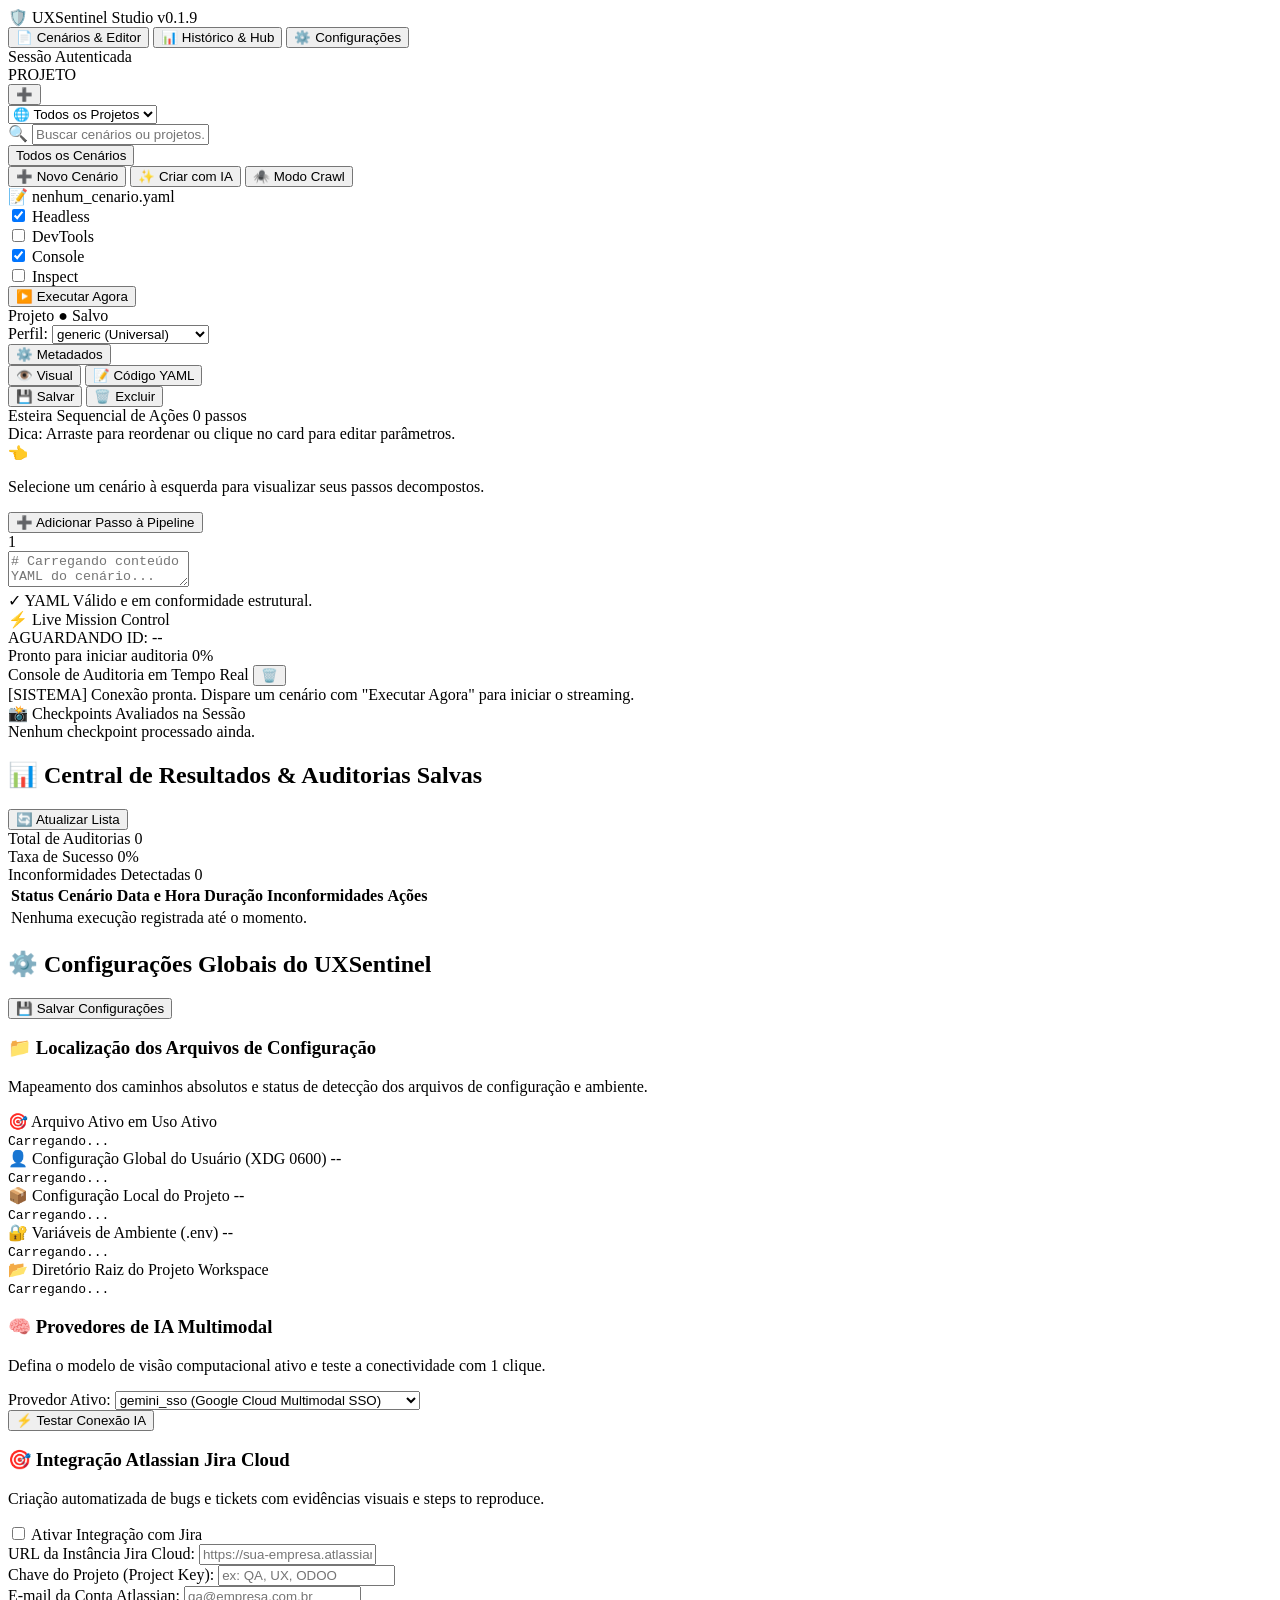
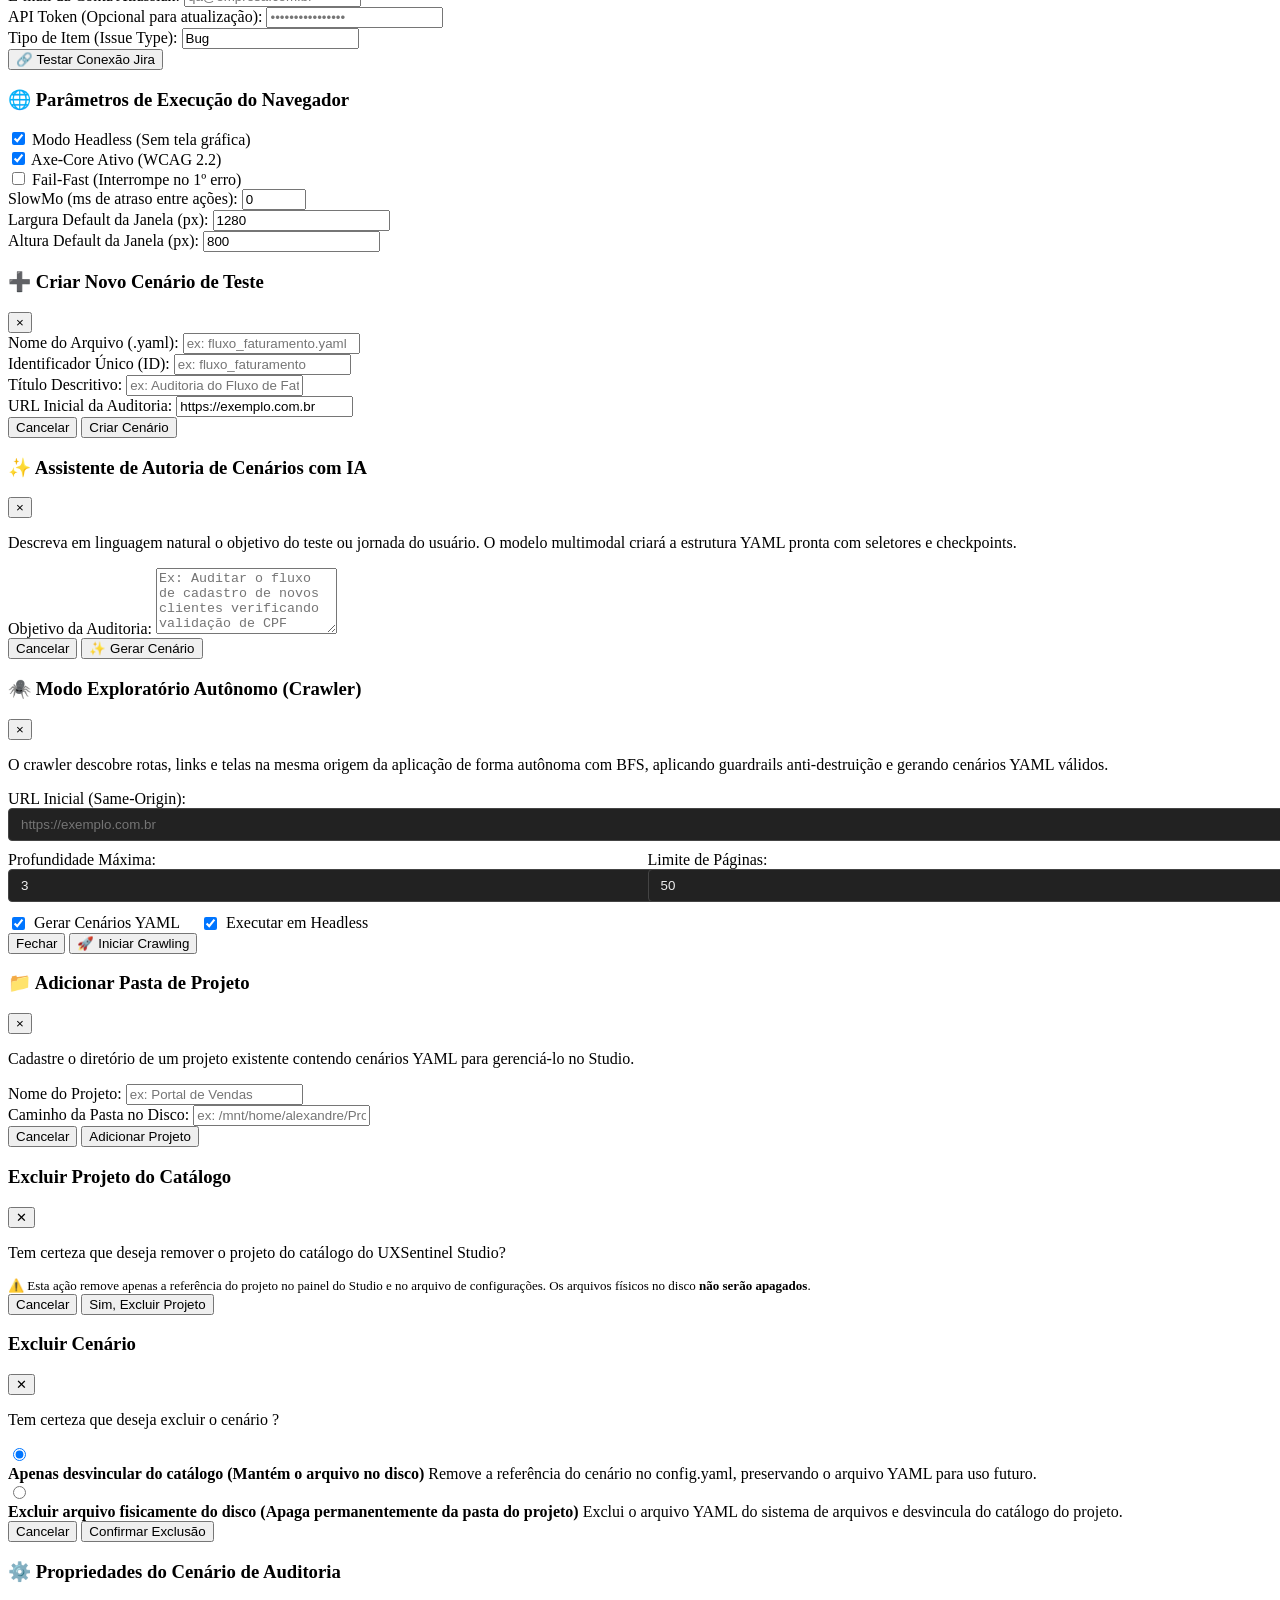
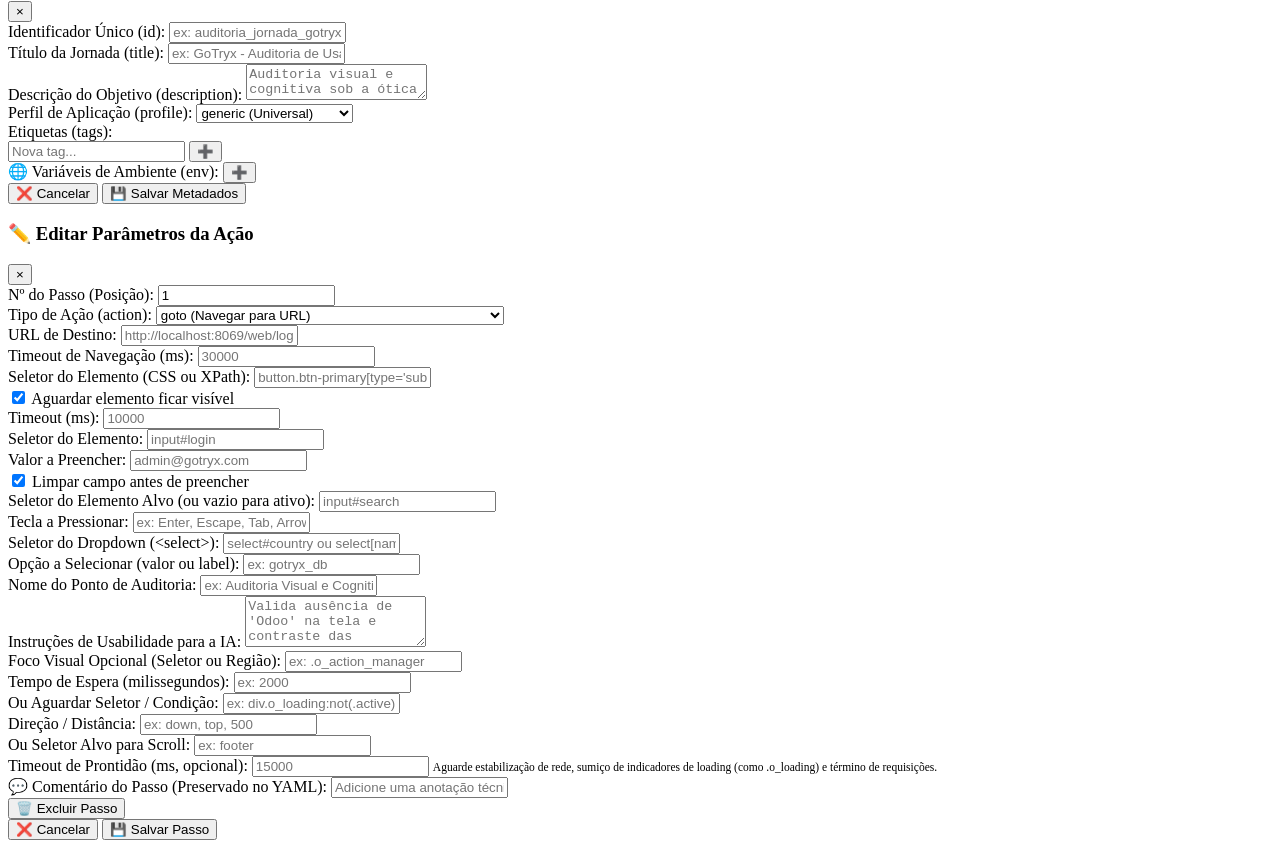
==== studio/uxsentinel_studio/static/index.html @ 03f3bd2a "feat(studio): editor visual interativo de pipeline, paridade wait_until_ready e release v0.1.9 (UXS-" ====
<!DOCTYPE html>
<html lang="pt-BR">
<head>
    <meta charset="UTF-8">
    <meta name="viewport" content="width=device-width, initial-scale=1.0">
    <title>UXSentinel Studio | Mission Control & Live QA</title>
    <link rel="stylesheet" href="/static/style.css">
    <link rel="icon" href="data:image/svg+xml,<svg xmlns=%22http://www.w3.org/2000/svg%22 viewBox=%220 0 100 100%22><text y=%22.9em%22 font-size=%2290%22>🛡️</text></svg>">
</head>
<body>
    <div id="app" class="app-layout">
        <!-- Topbar Global -->
        <header class="topbar">
            <div class="topbar-brand">
                <span class="brand-icon">🛡️</span>
                <span class="brand-name">UXSentinel <span class="brand-badge">Studio</span></span>
                <span class="version-badge" id="version-display">v0.1.9</span>
            </div>

            <!-- Navegação Superior / Abas Globais -->
            <nav class="topbar-nav">
                <button class="nav-tab active" data-tab="scenarios">
                    <span class="tab-icon">📄</span> Cenários & Editor
                </button>
                <button class="nav-tab" data-tab="history">
                    <span class="tab-icon">📊</span> Histórico & Hub
                </button>
                <button class="nav-tab" data-tab="settings">
                    <span class="tab-icon">⚙️</span> Configurações
                </button>
            </nav>

            <div class="topbar-status">
                <div class="status-indicator connected" id="connection-status">
                    <span class="status-dot"></span>
                    <span class="status-text" id="status-text">Sessão Autenticada</span>
                </div>
            </div>
        </header>

        <!-- Banner Horizontal de Aviso de IA (UXS-74) -->
        <div class="ai-status-banner" id="ai-status-banner" style="display: none;">
            <div class="ai-banner-content">
                <span class="ai-banner-icon">⚠️</span>
                <span class="ai-banner-text" id="ai-banner-text">Nenhum provedor de IA conectado. A análise visual de QA requer uma IA ativa.</span>
            </div>
            <button class="btn btn-sm btn-primary" id="btn-banner-configure-ai">⚙️ Configurar IA</button>
        </div>

        <!-- Main Workspace Grid -->
        <main class="workspace">
            <!-- COLUNA 1: Sidebar de Cenários e Navegação -->
            <aside class="sidebar" id="sidebar-col">
                <div class="sidebar-header">
                    <!-- Seletor de Projetos -->
                    <div class="project-selector-container">
                        <div class="project-selector-header">
                            <span class="project-label">PROJETO</span>
                            <div class="project-actions">
                                <button class="btn-icon-add" id="btn-open-add-project-modal" title="Adicionar Pasta de Projeto">➕</button>
                                <button class="btn-icon-delete" id="btn-open-delete-project-modal" title="Excluir Projeto Selecionado" style="display: none;">🗑️</button>
                            </div>
                        </div>
                        <div class="project-select-wrapper">
                            <select id="select-active-project" class="select-project-dropdown">
                                <option value="">🌐 Todos os Projetos</option>
                            </select>
                        </div>
                    </div>

                    <div class="search-box">
                        <span class="search-icon">🔍</span>
                        <input type="text" id="scenario-search" placeholder="Buscar cenários ou projetos...">
                    </div>
                    <div class="filter-tags" id="tag-filters">
                        <button class="tag-pill active" data-filter="all">Todos os Cenários</button>
                    </div>
                </div>

                <div class="sidebar-content" id="sidebar-scenarios-container">
                    <!-- Árvore hierárquica por projetos inserida dinamicamente -->
                    <div id="project-scenarios-tree"></div>
                </div>

                <div class="sidebar-actions">
                    <button class="btn btn-secondary btn-block" id="btn-open-create-modal">
                        <span>➕</span> Novo Cenário
                    </button>
                    <button class="btn btn-ai btn-block" id="btn-open-ai-modal">
                        <span>✨</span> Criar com IA
                    </button>
                    <button class="btn btn-secondary btn-block" id="btn-open-crawl-modal" title="Modo Exploratório Autônomo">
                        <span>🕷️</span> Modo Crawl
                    </button>
                </div>
            </aside>

            <!-- COLUNA 2: Editor Central (YAML Studio) ou Visualizador de Hub / Config -->
            <section class="main-column" id="main-content-col">
                <!-- Visão 1: Editor de Cenários (Padrão) -->
                <div class="view-panel active" id="view-editor">
                    <!-- Toolbar de Análise e Execução (ocupa toda a largura: editor-pane + inspector) -->
                    <div class="analyze-toolbar">
                        <div class="editor-file-info">
                            <span class="file-icon">📝</span>
                            <span class="file-name" id="current-filename">nenhum_cenario.yaml</span>
                        </div>

                        <div class="toolbar-divider"></div>

                        <div class="toolbar-toggle-item toolbar-headless-toggle" id="toggle-container-headless" title="Alternar entre modo invisível (background) e janela do navegador visível na tela">
                            <label class="toggle-switch toggle-sm">
                                <input type="checkbox" id="editor-execution-headless" checked>
                                <span class="toggle-slider"></span>
                            </label>
                            <span class="toggle-label" id="editor-execution-headless-label">Headless</span>
                        </div>
                        <div class="toolbar-toggle-item" id="toggle-container-devtools" title="DevTools: Abre o painel DevTools do Chromium">
                            <label class="toggle-switch toggle-sm">
                                <input type="checkbox" id="editor-execution-devtools">
                                <span class="toggle-slider"></span>
                            </label>
                            <span class="toggle-label" id="editor-execution-devtools-label">DevTools</span>
                        </div>
                        <div class="toolbar-toggle-item" id="toggle-container-console" title="Console: Captura logs e erros de console JS">
                            <label class="toggle-switch toggle-sm">
                                <input type="checkbox" id="editor-execution-console" checked>
                                <span class="toggle-slider"></span>
                            </label>
                            <span class="toggle-label" id="editor-execution-console-label">Console</span>
                        </div>
                        <div class="toolbar-toggle-item" id="toggle-container-inspect" title="Inspect: Modo de inspeção visual de seletores">
                            <label class="toggle-switch toggle-sm">
                                <input type="checkbox" id="editor-execution-inspect">
                                <span class="toggle-slider"></span>
                            </label>
                            <span class="toggle-label" id="editor-execution-inspect-label">Inspect</span>
                        </div>

                        <div class="toolbar-divider"></div>

                        <button class="btn btn-primary" id="btn-run-scenario" title="Dispara a execução do cenário no background">
                            <span>▶️</span> Executar Agora
                        </button>
                    </div>

                    <!-- Corpo: editor YAML e inspector lado a lado -->
                    <div class="editor-body">
                        <!-- Painel do editor YAML e visualizador -->
                        <div class="editor-pane">
                            <!-- Nova Toolbar do Editor no topo do painel -->
                            <div class="editor-toolbar">
                                <span class="file-source-badge" id="current-source-badge">Projeto</span>
                                <span class="save-status" id="save-status-indicator">● Salvo</span>

                                <div class="toolbar-divider"></div>

                                <div class="profile-selector">
                                    <label for="editor-profile-select">Perfil:</label>
                                    <select id="editor-profile-select">
                                        <option value="generic">generic (Universal)</option>
                                        <option value="odoo">odoo (Enterprise ERP)</option>
                                    </select>
                                </div>

                                <div class="toolbar-divider"></div>

                                <button class="btn btn-secondary btn-sm" id="btn-edit-scenario-metadata" type="button" title="Editar propriedades e metadados do cenário (ID, Título, Tags, Env)">
                                    <span>⚙️</span> Metadados
                                </button>

                                <div class="toolbar-divider"></div>

                                <div class="view-mode-selector" id="view-mode-selector">
                                    <button class="view-mode-btn active" id="btn-view-mode-visual" type="button" title="Visão Visual de Cards">👁️ Visual</button>
                                    <button class="view-mode-btn" id="btn-view-mode-code" type="button" title="Editor de Código YAML">📝 Código YAML</button>
                                </div>

                                <div class="toolbar-divider"></div>

                                <button class="btn btn-secondary btn-sm" id="btn-save-scenario" title="Salva as alterações (Ctrl+S)">
                                    <span>💾</span> Salvar
                                </button>
                                <button class="btn btn-danger btn-sm" id="btn-delete-scenario" title="Excluir este cenário do projeto">
                                    <span>🗑️</span> Excluir
                                </button>
                            </div>

                            <!-- Visual Container (Visível por padrão) -->
                            <div class="visual-container" id="visual-container">
                                <div class="inspector-header">
                                    <div class="pipeline-header-title">
                                        <span class="insp-title">Esteira Sequencial de Ações</span>
                                        <span class="step-count-badge" id="preview-step-count">0 passos</span>
                                    </div>
                                    <span class="pipeline-header-tip">Dica: Arraste para reordenar ou clique no card para editar parâmetros.</span>
                                </div>
                                <div class="step-card-stream" id="preview-steps-list">
                                    <div class="empty-state">
                                        <span class="empty-icon">👈</span>
                                        <p>Selecione um cenário à esquerda para visualizar seus passos decompostos.</p>
                                    </div>
                                </div>
                                <div class="pipeline-footer-action">
                                    <button type="button" class="btn-add-step-dashed" id="btn-add-step-footer" title="Adicionar um novo passo ao final do pipeline">
                                        <span>➕</span> Adicionar Passo à Pipeline
                                    </button>
                                </div>
                            </div>

                            <!-- Editor Container (Código YAML - Oculto por padrão) -->
                            <div class="editor-container hidden" id="editor-container">
                                <div class="line-numbers" id="editor-line-numbers">1</div>
                                <textarea id="yaml-code-editor" spellcheck="false" placeholder="# Carregando conteúdo YAML do cenário..."></textarea>
                            </div>

                            <!-- Barra de Diagnóstico e Validação em Linha -->
                            <div class="validation-bar valid" id="validation-feedback-bar">
                                <span class="val-icon" id="val-icon">✓</span>
                                <span class="val-message" id="val-message">YAML Válido e em conformidade estrutural.</span>
                            </div>
                        </div>

                        <!-- SPLITTER REDIMENSIONÁVEL -->
                        <div class="col-splitter" id="splitter-col2-col3" title="Arraste para redimensionar o painel lateral">
                            <div class="splitter-handle"></div>
                        </div>

                        <!-- COLUNA 3: Inspector & Live Mission Control -->
                        <aside class="inspector-col" id="inspector-col">
                            <div class="inspector-tabs">
                                <div class="insp-mission-tab">
                                    <span>⚡</span> Live Mission Control
                                </div>
                            </div>

                            <!-- Visão Live Mission Control (Streaming SSE) -->
                            <div class="inspector-content active" id="insp-panel-live">
                                <div class="live-header">
                                    <div class="live-title-row">
                                        <span class="live-badge" id="live-badge">AGUARDANDO</span>
                                        <span class="live-run-id" id="live-run-id">ID: --</span>
                                    </div>
                                    <div class="progress-bar-container">
                                        <div class="progress-bar-fill" id="live-progress-fill" style="width: 0%;"></div>
                                    </div>
                                    <div class="progress-info-row">
                                        <span id="live-step-status">Pronto para iniciar auditoria</span>
                                        <span id="live-percentage">0%</span>
                                    </div>
                                </div>

                                <!-- Terminal Hacker / Console de Logs -->
                                <div class="terminal-container">
                                    <div class="terminal-bar">
                                        <span class="term-dots"><i></i><i></i><i></i></span>
                                        <span class="term-title">Console de Auditoria em Tempo Real</span>
                                        <button class="term-btn" id="btn-clear-logs" title="Limpar logs">🗑️</button>
                                    </div>
                                    <div class="terminal-logs" id="terminal-logs-window">
                                        <div class="log-line system">[SISTEMA] Conexão pronta. Dispare um cenário com "Executar Agora" para iniciar o streaming.</div>
                                    </div>
                                </div>

                                <!-- Checkpoints Inspecionados ao Vivo -->
                                <div class="live-checkpoints-section">
                                    <div class="section-title-sm">📸 Checkpoints Avaliados na Sessão</div>
                                    <div class="live-checkpoints-list" id="live-checkpoints-list">
                                        <div class="empty-checkpoints">Nenhum checkpoint processado ainda.</div>
                                    </div>
                                </div>

                                <div class="live-footer" id="live-footer" style="display: none;">
                                    <a href="#" target="_blank" class="btn btn-primary btn-block" id="btn-view-report-link">
                                        <span>📄</span> Abrir Relatório Completo de Auditoria
                                    </a>
                                </div>
                            </div>
                        </aside>
                    </div>
                </div>

                <!-- Visão 2: Hub de Resultados e Histórico (STU-08) -->
                <div class="view-panel" id="view-history">
                    <div class="panel-header">
                        <h2>📊 Central de Resultados & Auditorias Salvas</h2>
                        <button class="btn btn-secondary" id="btn-refresh-history">🔄 Atualizar Lista</button>
                    </div>

                    <div class="metrics-grid">
                        <div class="metric-card">
                            <span class="metric-label">Total de Auditorias</span>
                            <span class="metric-value" id="metric-total-runs">0</span>
                        </div>
                        <div class="metric-card">
                            <span class="metric-label">Taxa de Sucesso</span>
                            <span class="metric-value text-success" id="metric-success-rate">0%</span>
                        </div>
                        <div class="metric-card">
                            <span class="metric-label">Inconformidades Detectadas</span>
                            <span class="metric-value text-warning" id="metric-total-issues">0</span>
                        </div>
                    </div>

                    <div class="results-table-container">
                        <table class="data-table" id="results-table">
                            <thead>
                                <tr>
                                    <th>Status</th>
                                    <th>Cenário</th>
                                    <th>Data e Hora</th>
                                    <th>Duração</th>
                                    <th>Inconformidades</th>
                                    <th>Ações</th>
                                </tr>
                            </thead>
                            <tbody id="results-table-body">
                                <tr>
                                    <td colspan="6" class="text-center text-muted">Nenhuma execução registrada até o momento.</td>
                                </tr>
                            </tbody>
                        </table>
                    </div>
                </div>

                <!-- Visão 3: Painel de Configurações Globais (STU-09) -->
                <div class="view-panel" id="view-settings">
                    <div class="panel-header">
                        <h2>⚙️ Configurações Globais do UXSentinel</h2>
                        <button class="btn btn-primary" id="btn-save-config">💾 Salvar Configurações</button>
                    </div>

                    <div class="settings-form">
                        <!-- Seção Localização dos Arquivos de Configuração -->
                        <div class="form-section config-files-section">
                            <h3>📁 Localização dos Arquivos de Configuração</h3>
                            <p class="section-desc">Mapeamento dos caminhos absolutos e status de detecção dos arquivos de configuração e ambiente.</p>

                            <div class="config-files-grid">
                                <div class="config-file-card active-card">
                                    <div class="file-card-header">
                                        <span class="file-card-title">🎯 Arquivo Ativo em Uso</span>
                                        <span class="badge badge-success" id="cfg-badge-active">Ativo</span>
                                    </div>
                                    <code class="file-path" id="cfg-file-active">Carregando...</code>
                                </div>

                                <div class="config-file-card">
                                    <div class="file-card-header">
                                        <span class="file-card-title">👤 Configuração Global do Usuário (XDG 0600)</span>
                                        <span class="badge" id="cfg-badge-user">--</span>
                                    </div>
                                    <code class="file-path" id="cfg-file-user">Carregando...</code>
                                </div>

                                <div class="config-file-card">
                                    <div class="file-card-header">
                                        <span class="file-card-title">📦 Configuração Local do Projeto</span>
                                        <span class="badge" id="cfg-badge-project">--</span>
                                    </div>
                                    <code class="file-path" id="cfg-file-project">Carregando...</code>
                                </div>

                                <div class="config-file-card">
                                    <div class="file-card-header">
                                        <span class="file-card-title">🔐 Variáveis de Ambiente (.env)</span>
                                        <span class="badge" id="cfg-badge-env">--</span>
                                    </div>
                                    <code class="file-path" id="cfg-file-env">Carregando...</code>
                                </div>

                                <div class="config-file-card full-width">
                                    <div class="file-card-header">
                                        <span class="file-card-title">📂 Diretório Raiz do Projeto</span>
                                        <span class="badge badge-cyan" id="cfg-badge-project-dir">Workspace</span>
                                    </div>
                                    <code class="file-path" id="cfg-file-project-dir">Carregando...</code>
                                </div>
                            </div>
                        </div>

                        <!-- Seção Provedor de IA -->
                        <div class="form-section">
                            <h3>🧠 Provedores de IA Multimodal</h3>
                            <p class="section-desc">Defina o modelo de visão computacional ativo e teste a conectividade com 1 clique.</p>

                            <div class="form-row">
                                <div class="form-group flex-2">
                                    <label for="cfg-active-provider">Provedor Ativo:</label>
                                    <select id="cfg-active-provider">
                                        <option value="gemini_sso">gemini_sso (Google Cloud Multimodal SSO)</option>
                                        <option value="claude_sso">claude_sso (Anthropic Claude 3.5 Sonnet SSO)</option>
                                        <option value="anthropic_cloud">anthropic_cloud (Anthropic Claude Cloud API)</option>
                                        <option value="gemini_api_key">gemini_api_key (Google Gemini API Direct)</option>
                                        <option value="openai">openai (GPT-4o Vision API)</option>
                                        <option value="ollama_local">ollama_local (Llama 3.2 Vision Local)</option>
                                    </select>
                                </div>
                                <div class="form-group flex-1 form-actions-align" style="display: flex; gap: 0.5rem;">
                                    <button class="btn btn-secondary" id="btn-login-sso" style="display: none;">
                                        <span>🔑</span> Login SSO no Navegador
                                    </button>
                                    <button class="btn btn-secondary btn-block" id="btn-test-ai">
                                        <span>⚡</span> Testar Conexão IA
                                    </button>
                                </div>
                            </div>

                            <div class="connection-feedback-box" id="ai-test-feedback" style="display: none;"></div>
                        </div>

                        <!-- Seção Atlassian Jira -->
                        <div class="form-section">
                            <h3>🎯 Integração Atlassian Jira Cloud</h3>
                            <p class="section-desc">Criação automatizada de bugs e tickets com evidências visuais e steps to reproduce.</p>

                            <div class="form-row">
                                <div class="form-group flex-1">
                                    <label class="checkbox-label">
                                        <input type="checkbox" id="cfg-jira-enabled"> Ativar Integração com Jira
                                    </label>
                                </div>
                            </div>

                            <div class="form-row">
                                <div class="form-group flex-2">
                                    <label for="cfg-jira-url">URL da Instância Jira Cloud:</label>
                                    <input type="url" id="cfg-jira-url" placeholder="https://sua-empresa.atlassian.net">
                                </div>
                                <div class="form-group flex-1">
                                    <label for="cfg-jira-project">Chave do Projeto (Project Key):</label>
                                    <input type="text" id="cfg-jira-project" placeholder="ex: QA, UX, ODOO">
                                </div>
                            </div>

                            <div class="form-row">
                                <div class="form-group flex-1">
                                    <label for="cfg-jira-email">E-mail da Conta Atlassian:</label>
                                    <input type="email" id="cfg-jira-email" placeholder="qa@empresa.com.br">
                                </div>
                                <div class="form-group flex-1">
                                    <label for="cfg-jira-token">API Token (Opcional para atualização):</label>
                                    <input type="password" id="cfg-jira-token" placeholder="••••••••••••••••">
                                </div>
                            </div>

                            <div class="form-row">
                                <div class="form-group flex-1">
                                    <label for="cfg-jira-issuetype">Tipo de Item (Issue Type):</label>
                                    <input type="text" id="cfg-jira-issuetype" value="Bug">
                                </div>
                                <div class="form-group flex-1 form-actions-align">
                                    <button class="btn btn-secondary btn-block" id="btn-test-jira">
                                        <span>🔗</span> Testar Conexão Jira
                                    </button>
                                </div>
                            </div>

                            <div class="connection-feedback-box" id="jira-test-feedback" style="display: none;"></div>
                        </div>

                        <!-- Seção Navegador -->
                        <div class="form-section">
                            <h3>🌐 Parâmetros de Execução do Navegador</h3>
                            <div class="form-row">
                                <div class="form-group flex-1">
                                    <label class="checkbox-label">
                                        <input type="checkbox" id="cfg-browser-headless" checked> Modo Headless (Sem tela gráfica)
                                    </label>
                                </div>
                                <div class="form-group flex-1">
                                    <label class="checkbox-label">
                                        <input type="checkbox" id="cfg-browser-axe" checked> Axe-Core Ativo (WCAG 2.2)
                                    </label>
                                </div>
                                <div class="form-group flex-1">
                                    <label class="checkbox-label">
                                        <input type="checkbox" id="cfg-browser-failfast"> Fail-Fast (Interrompe no 1º erro)
                                    </label>
                                </div>
                            </div>

                            <div class="form-row">
                                <div class="form-group flex-1">
                                    <label for="cfg-browser-slowmo">SlowMo (ms de atraso entre ações):</label>
                                    <input type="number" id="cfg-browser-slowmo" min="0" max="3000" step="50" value="0">
                                </div>
                                <div class="form-group flex-1">
                                    <label for="cfg-browser-width">Largura Default da Janela (px):</label>
                                    <input type="number" id="cfg-browser-width" value="1280">
                                </div>
                                <div class="form-group flex-1">
                                    <label for="cfg-browser-height">Altura Default da Janela (px):</label>
                                    <input type="number" id="cfg-browser-height" value="800">
                                </div>
                            </div>
                        </div>
                    </div>
                </div>
            </section>
        </main>

        <!-- Modal: Novo Cenário -->
        <div class="modal-overlay" id="modal-create-scenario">
            <div class="modal-card">
                <div class="modal-header">
                    <h3>➕ Criar Novo Cenário de Teste</h3>
                    <button class="modal-close" data-close-modal>&times;</button>
                </div>
                <div class="modal-body">
                    <div class="form-group">
                        <label for="new-scenario-filename">Nome do Arquivo (.yaml):</label>
                        <input type="text" id="new-scenario-filename" placeholder="ex: fluxo_faturamento.yaml">
                    </div>
                    <div class="form-group">
                        <label for="new-scenario-id">Identificador Único (ID):</label>
                        <input type="text" id="new-scenario-id" placeholder="ex: fluxo_faturamento">
                    </div>
                    <div class="form-group">
                        <label for="new-scenario-title">Título Descritivo:</label>
                        <input type="text" id="new-scenario-title" placeholder="ex: Auditoria do Fluxo de Faturamento e Emissão">
                    </div>
                    <div class="form-group">
                        <label for="new-scenario-url">URL Inicial da Auditoria:</label>
                        <input type="url" id="new-scenario-url" value="https://exemplo.com.br">
                    </div>
                </div>
                <div class="modal-footer">
                    <button class="btn btn-secondary" data-close-modal>Cancelar</button>
                    <button class="btn btn-primary" id="btn-confirm-create-scenario">Criar Cenário</button>
                </div>
            </div>
        </div>

        <!-- Modal: Assistente de Autoria com IA -->
        <div class="modal-overlay" id="modal-ai-assistant">
            <div class="modal-card">
                <div class="modal-header">
                    <h3>✨ Assistente de Autoria de Cenários com IA</h3>
                    <button class="modal-close" data-close-modal>&times;</button>
                </div>
                <div class="modal-body">
                    <p class="modal-desc">
                        Descreva em linguagem natural o objetivo do teste ou jornada do usuário. O modelo multimodal criará a estrutura YAML pronta com seletores e checkpoints.
                    </p>
                    <div class="form-group">
                        <label for="ai-prompt-input">Objetivo da Auditoria:</label>
                        <textarea id="ai-prompt-input" rows="4" placeholder="Ex: Auditar o fluxo de cadastro de novos clientes verificando validação de CPF inválido, responsividade do modal e acessibilidade dos botões."></textarea>
                    </div>

                    <div class="ai-preview-box" id="ai-preview-box" style="display: none;">
                        <label>Pré-visualização do YAML Gerado:</label>
                        <pre><code id="ai-generated-yaml"></code></pre>
                    </div>
                </div>
                <div class="modal-footer">
                    <button class="btn btn-secondary" data-close-modal>Cancelar</button>
                    <button class="btn btn-ai" id="btn-submit-ai-prompt">
                        <span>✨</span> Gerar Cenário
                    </button>
                    <button class="btn btn-primary" id="btn-apply-ai-yaml" style="display: none;">
                        <span>📥</span> Inserir no Editor
                    </button>
                </div>
            </div>
        </div>

        <!-- Modal: Modo Exploratório Autônomo (Crawler - UXS-12) -->
        <div class="modal-overlay" id="modal-crawler">
            <div class="modal-card modal-lg">
                <div class="modal-header">
                    <h3>🕷️ Modo Exploratório Autônomo (Crawler)</h3>
                    <button class="modal-close" data-close-modal>&times;</button>
                </div>
                <div class="modal-body">
                    <p class="modal-desc">
                        O crawler descobre rotas, links e telas na mesma origem da aplicação de forma autônoma com BFS, aplicando guardrails anti-destruição e gerando cenários YAML válidos.
                    </p>

                    <!-- Formulário de Configuração -->
                    <div id="crawl-config-section">
                        <div class="form-group">
                            <label for="crawl-url-input">URL Inicial (Same-Origin):</label>
                            <input type="url" id="crawl-url-input" class="form-control" placeholder="https://exemplo.com.br" required style="width: 100%; padding: 8px 12px; background: var(--bg-input, #222); border: 1px solid var(--border-color, #444); color: var(--text-color, #eee); border-radius: 4px;">
                        </div>

                        <div class="form-row" style="display: flex; gap: 15px; margin-top: 10px;">
                            <div class="form-group" style="flex: 1;">
                                <label for="crawl-max-depth">Profundidade Máxima:</label>
                                <input type="number" id="crawl-max-depth" class="form-control" value="3" min="1" max="10" style="width: 100%; padding: 8px 12px; background: var(--bg-input, #222); border: 1px solid var(--border-color, #444); color: var(--text-color, #eee); border-radius: 4px;">
                            </div>
                            <div class="form-group" style="flex: 1;">
                                <label for="crawl-max-pages">Limite de Páginas:</label>
                                <input type="number" id="crawl-max-pages" class="form-control" value="50" min="1" max="500" style="width: 100%; padding: 8px 12px; background: var(--bg-input, #222); border: 1px solid var(--border-color, #444); color: var(--text-color, #eee); border-radius: 4px;">
                            </div>
                        </div>

                        <div class="form-row" style="display: flex; gap: 20px; margin-top: 12px;">
                            <label style="display: flex; align-items: center; gap: 6px; cursor: pointer;">
                                <input type="checkbox" id="crawl-generate-scenarios" checked>
                                <span>Gerar Cenários YAML</span>
                            </label>
                            <label style="display: flex; align-items: center; gap: 6px; cursor: pointer;">
                                <input type="checkbox" id="crawl-headless" checked>
                                <span>Executar em Headless</span>
                            </label>
                        </div>
                    </div>

                    <!-- Painel de Monitoramento em Tempo Real -->
                    <div id="crawl-progress-section" style="display: none; margin-top: 15px; border-top: 1px solid var(--border-color, #333); padding-top: 15px;">
                        <div class="crawl-stats-grid" style="display: grid; grid-template-columns: repeat(4, 1fr); gap: 10px; margin-bottom: 12px;">
                            <div class="crawl-stat-box" style="background: var(--bg-card, #1a1a1a); padding: 10px; border-radius: 6px; text-align: center; border: 1px solid var(--border-color, #333);">
                                <div style="font-size: 1.4rem; font-weight: bold; color: var(--primary-color, #4facfe);" id="crawl-visited-count">0</div>
                                <div style="font-size: 0.75rem; color: var(--text-muted, #888);">Visitadas</div>
                            </div>
                            <div class="crawl-stat-box" style="background: var(--bg-card, #1a1a1a); padding: 10px; border-radius: 6px; text-align: center; border: 1px solid var(--border-color, #333);">
                                <div style="font-size: 1.4rem; font-weight: bold; color: #ffb703;" id="crawl-queued-count">0</div>
                                <div style="font-size: 0.75rem; color: var(--text-muted, #888);">Na Fila BFS</div>
                            </div>
                            <div class="crawl-stat-box" style="background: var(--bg-card, #1a1a1a); padding: 10px; border-radius: 6px; text-align: center; border: 1px solid var(--border-color, #333);">
                                <div style="font-size: 1.4rem; font-weight: bold; color: #e63946;" id="crawl-errors-count">0</div>
                                <div style="font-size: 0.75rem; color: var(--text-muted, #888);">Erros</div>
                            </div>
                            <div class="crawl-stat-box" style="background: var(--bg-card, #1a1a1a); padding: 10px; border-radius: 6px; text-align: center; border: 1px solid var(--border-color, #333);">
                                <div style="font-size: 1.4rem; font-weight: bold; color: #2a9d8f;" id="crawl-scenarios-count">0</div>
                                <div style="font-size: 0.75rem; color: var(--text-muted, #888);">Cenários</div>
                            </div>
                        </div>

                        <div class="crawl-current-info" style="font-size: 0.85rem; color: var(--text-muted, #888); margin-bottom: 10px; word-break: break-all;">
                            <span>URL Atual: </span><strong id="crawl-current-url" style="color: var(--text-color, #eee);">-</strong>
                        </div>

                        <!-- Erros detectados com severidade -->
                        <div id="crawl-errors-box" style="margin-top: 10px; display: none;">
                            <label style="font-weight: bold; font-size: 0.85rem; color: #e63946; margin-bottom: 4px; display: block;">Erros e Backtracks:</label>
                            <div id="crawl-errors-list" style="max-height: 120px; overflow-y: auto; background: var(--bg-card, #151515); padding: 8px; border-radius: 4px; font-size: 0.8rem;"></div>
                        </div>

                        <!-- Lista de Cenários Descobertos / Gerados -->
                        <div id="crawl-results-box" style="margin-top: 12px; display: none;">
                            <label style="font-weight: bold; font-size: 0.85rem; margin-bottom: 6px; display: block;">Cenários YAML Descobertos:</label>
                            <div id="crawl-scenarios-list" style="max-height: 160px; overflow-y: auto; display: flex; flex-direction: column; gap: 6px;"></div>
                        </div>
                    </div>
                </div>
                <div class="modal-footer">
                    <button class="btn btn-secondary" data-close-modal id="btn-close-crawl-modal">Fechar</button>
                    <button class="btn btn-danger" id="btn-cancel-crawl" style="display: none;">
                        <span>🛑</span> Cancelar Crawl
                    </button>
                    <button class="btn btn-primary" id="btn-start-crawl">
                        <span>🚀</span> Iniciar Crawling
                    </button>
                </div>
            </div>
        </div>

        <!-- Modal: Adicionar Projeto -->
        <div class="modal-overlay" id="modal-add-project">
            <div class="modal-card">
                <div class="modal-header">
                    <h3>📁 Adicionar Pasta de Projeto</h3>
                    <button class="modal-close" data-close-modal>&times;</button>
                </div>
                <div class="modal-body">
                    <p class="modal-desc">
                        Cadastre o diretório de um projeto existente contendo cenários YAML para gerenciá-lo no Studio.
                    </p>
                    <div class="form-group">
                        <label for="new-project-name">Nome do Projeto:</label>
                        <input type="text" id="new-project-name" placeholder="ex: Portal de Vendas">
                    </div>
                    <div class="form-group">
                        <label for="new-project-path">Caminho da Pasta no Disco:</label>
                        <input type="text" id="new-project-path" placeholder="ex: /mnt/home/alexandre/Projetos/MeuApp">
                    </div>
                </div>
                <div class="modal-footer">
                    <button class="btn btn-secondary" data-close-modal>Cancelar</button>
                    <button class="btn btn-primary" id="btn-confirm-add-project">Adicionar Projeto</button>
                </div>
            </div>
        </div>

        <!-- Modal: Excluir Projeto do Catálogo -->
        <div class="modal-overlay" id="modal-delete-project">
            <div class="modal-card">
                <div class="modal-header">
                    <h3>Excluir Projeto do Catálogo</h3>
                    <button class="btn-close-modal modal-close" data-close-modal>✕</button>
                </div>
                <div class="modal-body">
                    <p>Tem certeza que deseja remover o projeto <strong id="delete-project-name"></strong> do catálogo do UXSentinel Studio?</p>
                    <div class="alert-box warning-box" style="margin-top: 12px; font-size: 13px; color: var(--color-warning);">
                        ⚠️ Esta ação remove apenas a referência do projeto no painel do Studio e no arquivo de configurações. Os arquivos físicos no disco <strong>não serão apagados</strong>.
                    </div>
                </div>
                <div class="modal-footer">
                    <button class="btn btn-secondary" data-close-modal>Cancelar</button>
                    <button class="btn btn-danger" id="btn-confirm-delete-project">Sim, Excluir Projeto</button>
                </div>
            </div>
        </div>

        <!-- Modal: Excluir Cenário -->
        <div class="modal-overlay" id="modal-delete-scenario">
            <div class="modal-card">
                <div class="modal-header">
                    <h3>Excluir Cenário</h3>
                    <button class="btn-close-modal modal-close" data-close-modal>✕</button>
                </div>
                <div class="modal-body">
                    <p>Tem certeza que deseja excluir o cenário <strong id="delete-scenario-title"></strong>?</p>
                    <div class="delete-scenario-options">
                        <label class="radio-option">
                            <input type="radio" name="delete-scenario-mode" value="link" checked>
                            <div class="radio-text">
                                <strong>Apenas desvincular do catálogo (Mantém o arquivo no disco)</strong>
                                <span class="radio-desc">Remove a referência do cenário no config.yaml, preservando o arquivo YAML para uso futuro.</span>
                            </div>
                        </label>
                        <label class="radio-option">
                            <input type="radio" name="delete-scenario-mode" value="file">
                            <div class="radio-text">
                                <strong class="text-danger">Excluir arquivo fisicamente do disco (Apaga permanentemente da pasta do projeto)</strong>
                                <span class="radio-desc">Exclui o arquivo YAML do sistema de arquivos e desvincula do catálogo do projeto.</span>
                            </div>
                        </label>
                    </div>
                    <div class="alert-box danger-box" id="delete-scenario-file-warning" style="display: none;">
                        ⚠️ <strong>Atenção:</strong> O arquivo YAML será permanentemente apagado da pasta do projeto. Esta operação é irreversível!
                    </div>
                </div>
                <div class="modal-footer">
                    <button class="btn btn-secondary" data-close-modal>Cancelar</button>
                    <button class="btn btn-danger" id="btn-confirm-delete-scenario">Confirmar Exclusão</button>
                </div>
            </div>
        </div>

        <!-- Modal: Metadados Iniciais do Cenário (UXS-83) -->
        <div class="modal-overlay" id="modal-scenario-metadata">
            <div class="modal-card modal-lg">
                <div class="modal-header">
                    <h3><span>⚙️</span> Propriedades do Cenário de Auditoria</h3>
                    <button class="modal-close" data-close-modal>&times;</button>
                </div>
                <div class="modal-body">
                    <div class="form-group">
                        <label for="scenario-meta-id">Identificador Único (id):</label>
                        <input type="text" id="scenario-meta-id" class="input-mono" placeholder="ex: auditoria_jornada_gotryx">
                    </div>
                    <div class="form-group">
                        <label for="scenario-meta-title">Título da Jornada (title):</label>
                        <input type="text" id="scenario-meta-title" placeholder="ex: GoTryx - Auditoria de Usabilidade e UX">
                    </div>
                    <div class="form-group">
                        <label for="scenario-meta-description">Descrição do Objetivo (description):</label>
                        <textarea id="scenario-meta-description" rows="2" placeholder="Auditoria visual e cognitiva sob a ótica estrita do usuário cliente."></textarea>
                    </div>
                    <div class="form-row-2">
                        <div class="form-group">
                            <label for="scenario-meta-profile">Perfil de Aplicação (profile):</label>
                            <select id="scenario-meta-profile">
                                <option value="generic">generic (Universal)</option>
                                <option value="odoo">odoo (Enterprise ERP)</option>
                            </select>
                        </div>
                        <div class="form-group">
                            <label>Etiquetas (tags):</label>
                            <div class="tags-manager" id="scenario-meta-tags-wrapper">
                                <div class="tags-pills-list" id="scenario-meta-tags-container"></div>
                                <div class="tag-input-row">
                                    <input type="text" id="scenario-meta-tag-input" placeholder="Nova tag...">
                                    <button type="button" class="btn btn-secondary btn-xs" id="btn-add-tag" title="Adicionar Tag">➕</button>
                                </div>
                            </div>
                        </div>
                    </div>
                    <!-- Gerenciador de Variáveis de Ambiente (env) -->
                    <div class="env-manager-section">
                        <div class="env-manager-header">
                            <label class="form-label-with-icon"><span>🌐</span> Variáveis de Ambiente (env):</label>
                            <button type="button" class="btn btn-primary btn-xs" id="btn-add-env-var" title="Adicionar Nova Variável">➕</button>
                        </div>
                        <div class="env-rows-container" id="scenario-meta-env-container"></div>
                    </div>
                </div>
                <div class="modal-footer">
                    <button class="btn btn-secondary" data-close-modal>❌ Cancelar</button>
                    <button class="btn btn-primary" id="btn-save-scenario-metadata">💾 Salvar Metadados</button>
                </div>
            </div>
        </div>

        <!-- Modal: Edição de Passos/Ações (UXS-83) -->
        <div class="modal-overlay" id="modal-step-editor">
            <div class="modal-card modal-lg">
                <div class="modal-header">
                    <h3 id="step-modal-title"><span>✏️</span> Editar Parâmetros da Ação</h3>
                    <button class="modal-close" data-close-modal>&times;</button>
                </div>
                <div class="modal-body">
                    <div class="form-row-3">
                        <div class="form-group">
                            <label for="step-modal-number">Nº do Passo (Posição):</label>
                            <input type="number" id="step-modal-number" min="1" value="1" class="input-mono font-bold">
                        </div>
                        <div class="form-group col-span-2">
                            <label for="step-modal-action">Tipo de Ação (action):</label>
                            <select id="step-modal-action" class="input-mono">
                                <option value="goto">goto (Navegar para URL)</option>
                                <option value="click">click (Clicar no elemento)</option>
                                <option value="fill">fill (Preencher campo de texto)</option>
                                <option value="checkpoint">checkpoint (Auditoria Visual & IA)</option>
                                <option value="wait">wait (Temporizador / Espera)</option>
                                <option value="wait_until_ready">wait_until_ready (Aguardar Prontidão / Rede / Loading)</option>
                                <option value="hover">hover (Passar o mouse)</option>
                                <option value="press">press (Pressionar tecla)</option>
                                <option value="scroll">scroll (Rolar página)</option>
                                <option value="select">select (Selecionar opção dropdown)</option>
                            </select>
                        </div>
                    </div>

                    <!-- Campos Condicionais Específicos por Ação -->
                    <!-- 1. GOTO -->
                    <div class="step-conditional-group hidden" id="step-group-goto">
                        <div class="form-group">
                            <label for="step-field-url">URL de Destino:</label>
                            <input type="text" id="step-field-url" class="input-mono" placeholder="http://localhost:8069/web/login">
                        </div>
                        <div class="form-group">
                            <label for="step-field-timeout-goto">Timeout de Navegação (ms):</label>
                            <input type="number" id="step-field-timeout-goto" class="input-mono" placeholder="30000">
                        </div>
                    </div>

                    <!-- 2. CLICK / HOVER -->
                    <div class="step-conditional-group hidden" id="step-group-click-hover">
                        <div class="form-group">
                            <label for="step-field-selector-click">Seletor do Elemento (CSS ou XPath):</label>
                            <input type="text" id="step-field-selector-click" class="input-mono" placeholder="button.btn-primary[type='submit']">
                        </div>
                        <div class="form-row-2">
                            <div class="form-group">
                                <label class="checkbox-label">
                                    <input type="checkbox" id="step-field-wait-visible-click" checked>
                                    <span>Aguardar elemento ficar visível</span>
                                </label>
                            </div>
                            <div class="form-group">
                                <label for="step-field-timeout-click">Timeout (ms):</label>
                                <input type="number" id="step-field-timeout-click" class="input-mono" placeholder="10000">
                            </div>
                        </div>
                    </div>

                    <!-- 3. FILL -->
                    <div class="step-conditional-group hidden" id="step-group-fill">
                        <div class="form-group">
                            <label for="step-field-selector-fill">Seletor do Elemento:</label>
                            <input type="text" id="step-field-selector-fill" class="input-mono" placeholder="input#login">
                        </div>
                        <div class="form-group">
                            <label for="step-field-value-fill">Valor a Preencher:</label>
                            <input type="text" id="step-field-value-fill" placeholder="admin@gotryx.com">
                        </div>
                        <div class="form-group">
                            <label class="checkbox-label">
                                <input type="checkbox" id="step-field-clear-fill" checked>
                                <span>Limpar campo antes de preencher</span>
                            </label>
                        </div>
                    </div>

                    <!-- 4. PRESS -->
                    <div class="step-conditional-group hidden" id="step-group-press">
                        <div class="form-group">
                            <label for="step-field-selector-press">Seletor do Elemento Alvo (ou vazio para ativo):</label>
                            <input type="text" id="step-field-selector-press" class="input-mono" placeholder="input#search">
                        </div>
                        <div class="form-group">
                            <label for="step-field-key-press">Tecla a Pressionar:</label>
                            <input type="text" id="step-field-key-press" class="input-mono" placeholder="ex: Enter, Escape, Tab, ArrowDown">
                        </div>
                    </div>

                    <!-- 5. SELECT -->
                    <div class="step-conditional-group hidden" id="step-group-select">
                        <div class="form-group">
                            <label for="step-field-selector-select">Seletor do Dropdown (&lt;select&gt;):</label>
                            <input type="text" id="step-field-selector-select" class="input-mono" placeholder="select#country ou select[name='database']">
                        </div>
                        <div class="form-group">
                            <label for="step-field-option-select">Opção a Selecionar (valor ou label):</label>
                            <input type="text" id="step-field-option-select" placeholder="ex: gotryx_db">
                        </div>
                    </div>

                    <!-- 6. CHECKPOINT -->
                    <div class="step-conditional-group hidden" id="step-group-checkpoint">
                        <div class="form-group">
                            <label for="step-field-checkpoint-name">Nome do Ponto de Auditoria:</label>
                            <input type="text" id="step-field-checkpoint-name" placeholder="ex: Auditoria Visual e Cognitiva do Dashboard">
                        </div>
                        <div class="form-group">
                            <label for="step-field-checkpoint-instructions">Instruções de Usabilidade para a IA:</label>
                            <textarea id="step-field-checkpoint-instructions" rows="3" placeholder="Valida ausência de 'Odoo' na tela e contraste das métricas"></textarea>
                        </div>
                        <div class="form-group">
                            <label for="step-field-checkpoint-focus">Foco Visual Opcional (Seletor ou Região):</label>
                            <input type="text" id="step-field-checkpoint-focus" class="input-mono" placeholder="ex: .o_action_manager">
                        </div>
                    </div>

                    <!-- 7. WAIT -->
                    <div class="step-conditional-group hidden" id="step-group-wait">
                        <div class="form-group">
                            <label for="step-field-wait-ms">Tempo de Espera (milissegundos):</label>
                            <input type="number" id="step-field-wait-ms" class="input-mono" placeholder="ex: 2000">
                        </div>
                        <div class="form-group">
                            <label for="step-field-wait-selector">Ou Aguardar Seletor / Condição:</label>
                            <input type="text" id="step-field-wait-selector" class="input-mono" placeholder="ex: div.o_loading:not(.active)">
                        </div>
                    </div>

                    <!-- 8. SCROLL -->
                    <div class="step-conditional-group hidden" id="step-group-scroll">
                        <div class="form-group">
                            <label for="step-field-scroll-direction">Direção / Distância:</label>
                            <input type="text" id="step-field-scroll-direction" class="input-mono" placeholder="ex: down, top, 500">
                        </div>
                        <div class="form-group">
                            <label for="step-field-scroll-target">Ou Seletor Alvo para Scroll:</label>
                            <input type="text" id="step-field-scroll-target" class="input-mono" placeholder="ex: footer">
                        </div>
                    </div>

                    <!-- 9. WAIT_UNTIL_READY -->
                    <div class="step-conditional-group hidden" id="step-group-wait-until-ready">
                        <div class="form-group">
                            <label for="step-field-timeout-wait-ready">Timeout de Prontidão (ms, opcional):</label>
                            <input type="number" id="step-field-timeout-wait-ready" class="input-mono" placeholder="15000">
                            <small class="field-hint" style="color: var(--text-muted); font-size: 0.72rem; margin-top: 4px;">Aguarde estabilização de rede, sumiço de indicadores de loading (como .o_loading) e término de requisições.</small>
                        </div>
                    </div>

                    <!-- 10. CAMPO TRANSVERSAL: COMENTÁRIO PRESERVADO NO YAML -->
                    <div class="step-comment-group">
                        <label for="step-modal-comment">
                            <span>💬</span> Comentário do Passo (Preservado no YAML):
                        </label>
                        <input type="text" id="step-modal-comment" placeholder="Adicione uma anotação técnica para documentar este passo...">
                    </div>
                </div>
                <div class="modal-footer modal-footer-between">
                    <button type="button" class="btn btn-danger" id="btn-step-modal-delete">🗑️ Excluir Passo</button>
                    <div class="modal-footer-actions">
                        <button type="button" class="btn btn-secondary" data-close-modal>❌ Cancelar</button>
                        <button type="button" class="btn btn-primary" id="btn-step-modal-save">💾 Salvar Passo</button>
                    </div>
                </div>
            </div>
        </div>

        <!-- Container de Notificações Toast -->
        <div class="toast-container" id="toast-container"></div>
    </div>

    <!-- Script da SPA -->
    <script src="/static/app.js"></script>
</body>
</html>
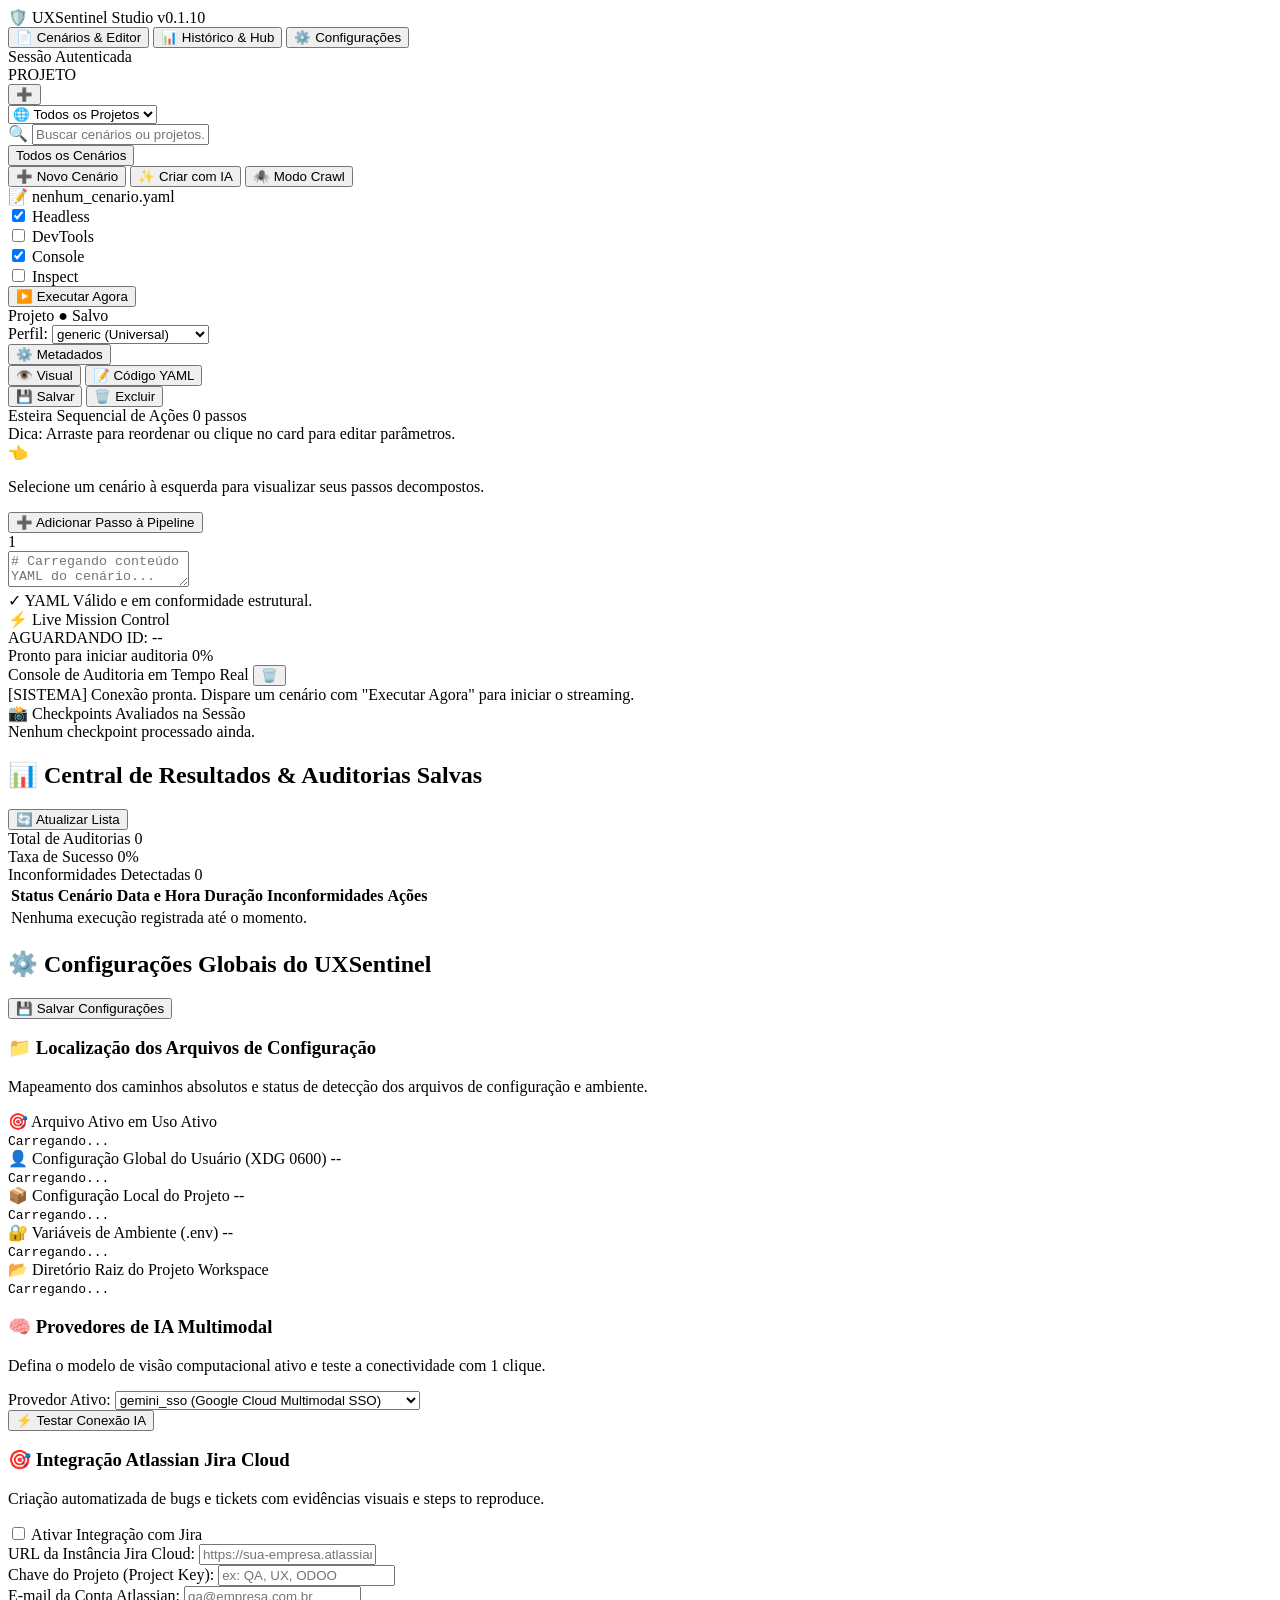
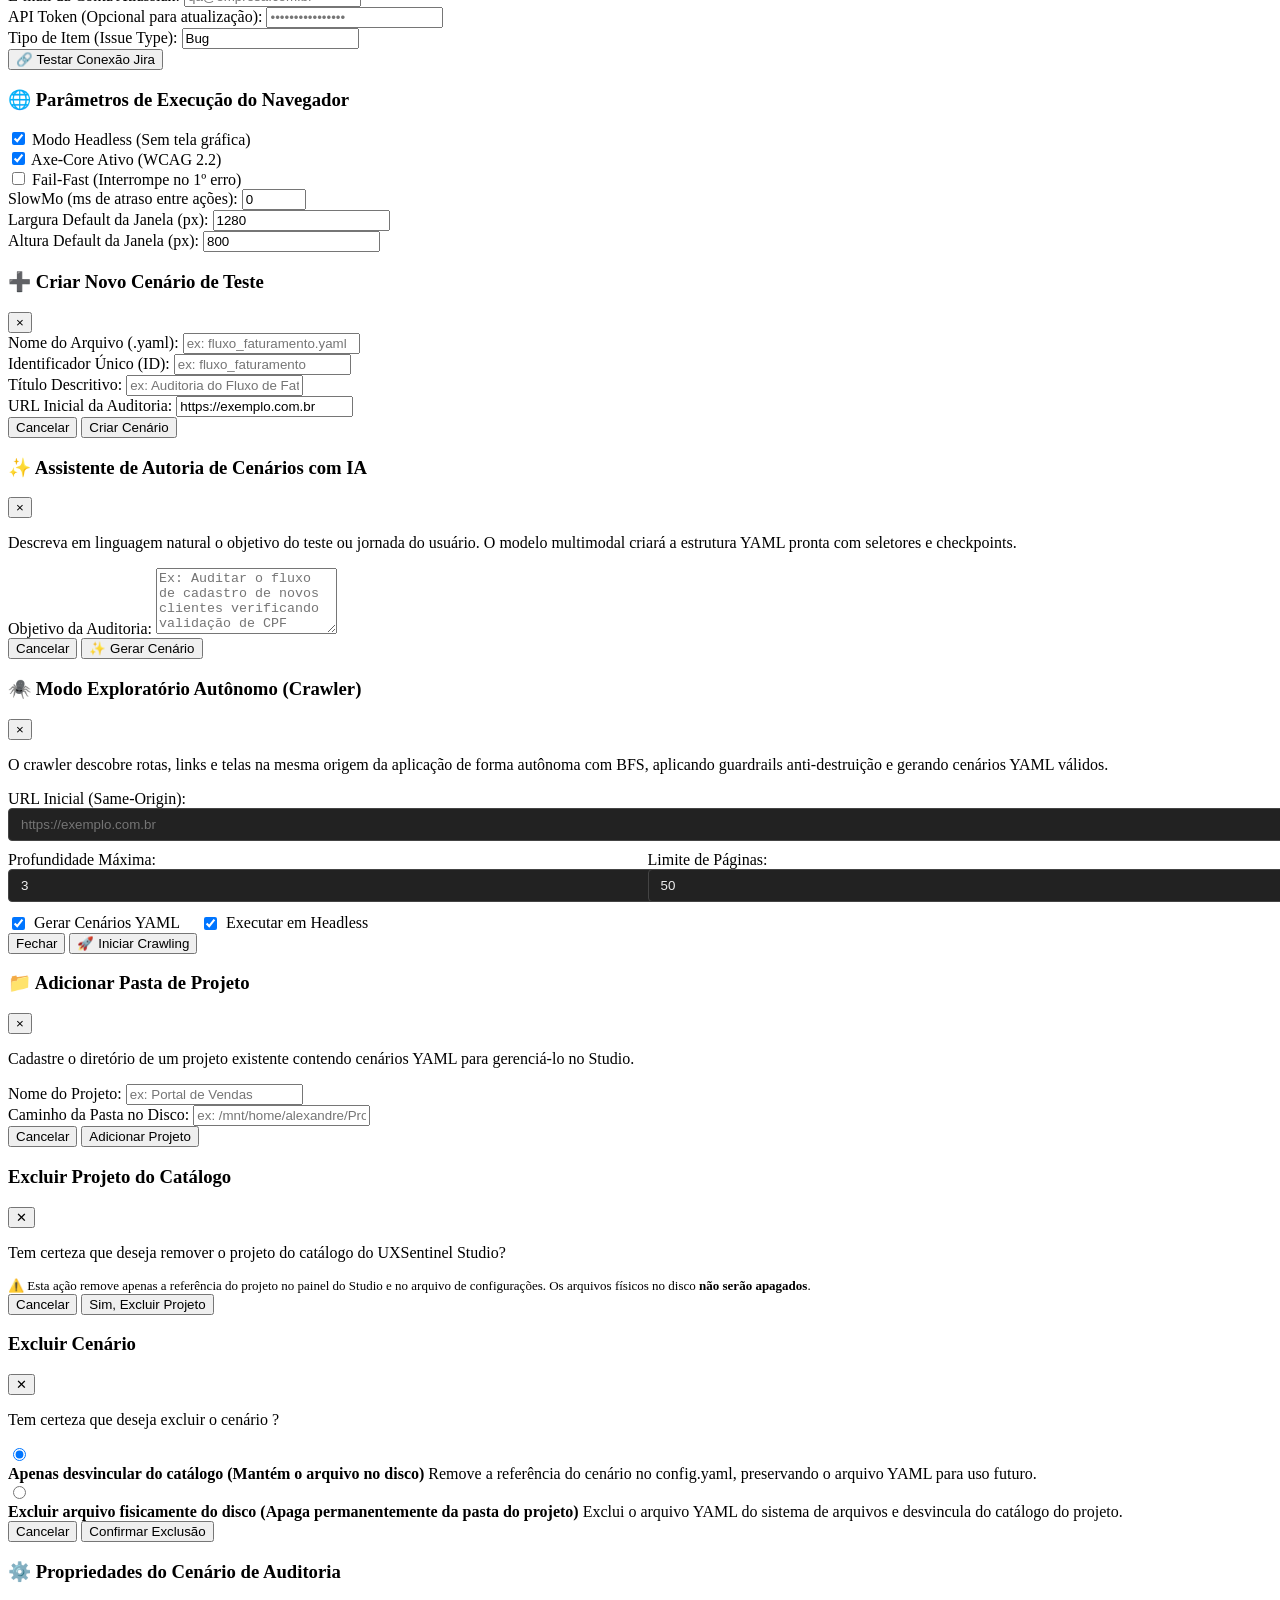
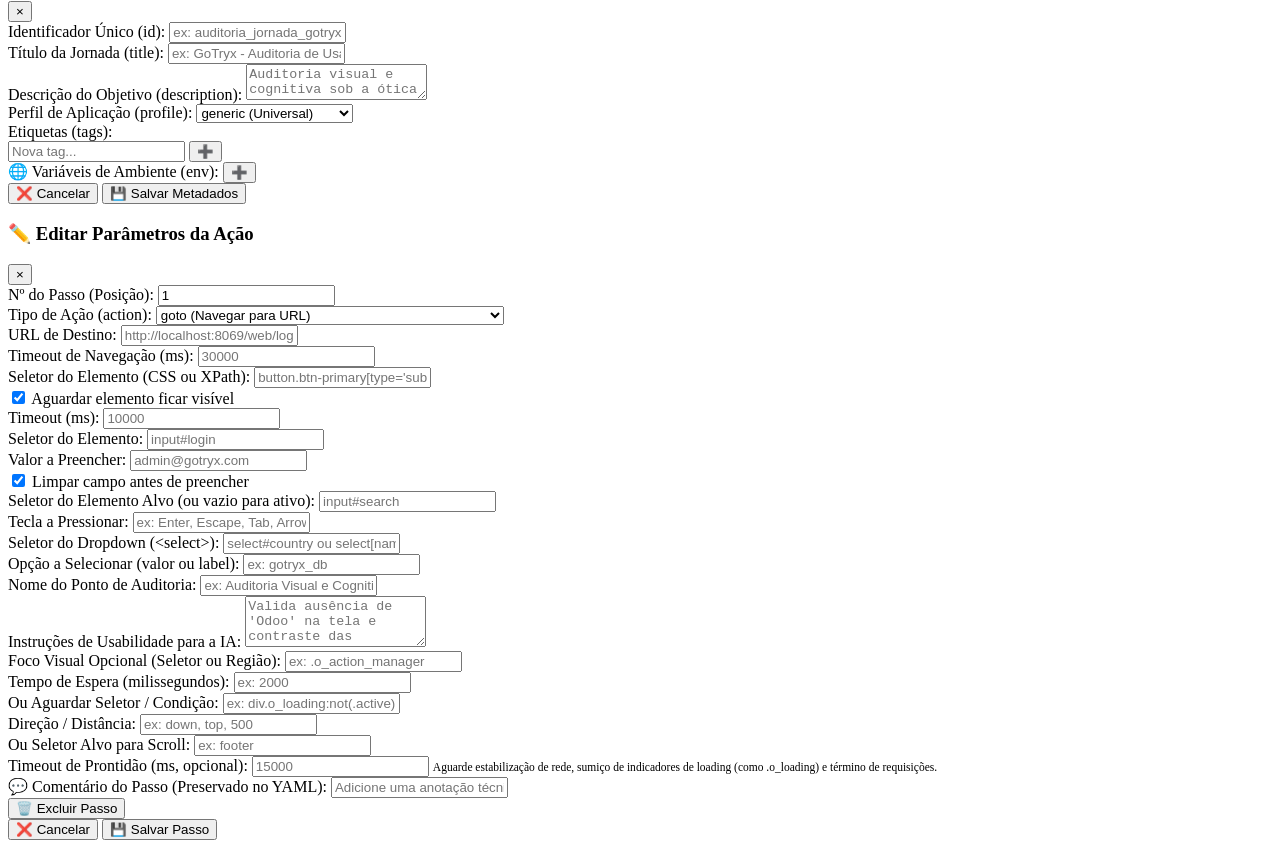
==== commit ffc92adc: "chore(release): bump de versao para v1.1.10 e studio v0.1.10 (UXS-27) - Exportação de eventos em JSO" ====
--- a/studio/uxsentinel_studio/static/index.html
+++ b/studio/uxsentinel_studio/static/index.html
@@ -14,7 +14,7 @@
             <div class="topbar-brand">
                 <span class="brand-icon">🛡️</span>
                 <span class="brand-name">UXSentinel <span class="brand-badge">Studio</span></span>
-                <span class="version-badge" id="version-display">v0.1.9</span>
+                <span class="version-badge" id="version-display">v0.1.10</span>
             </div>
 
             <!-- Navegação Superior / Abas Globais -->
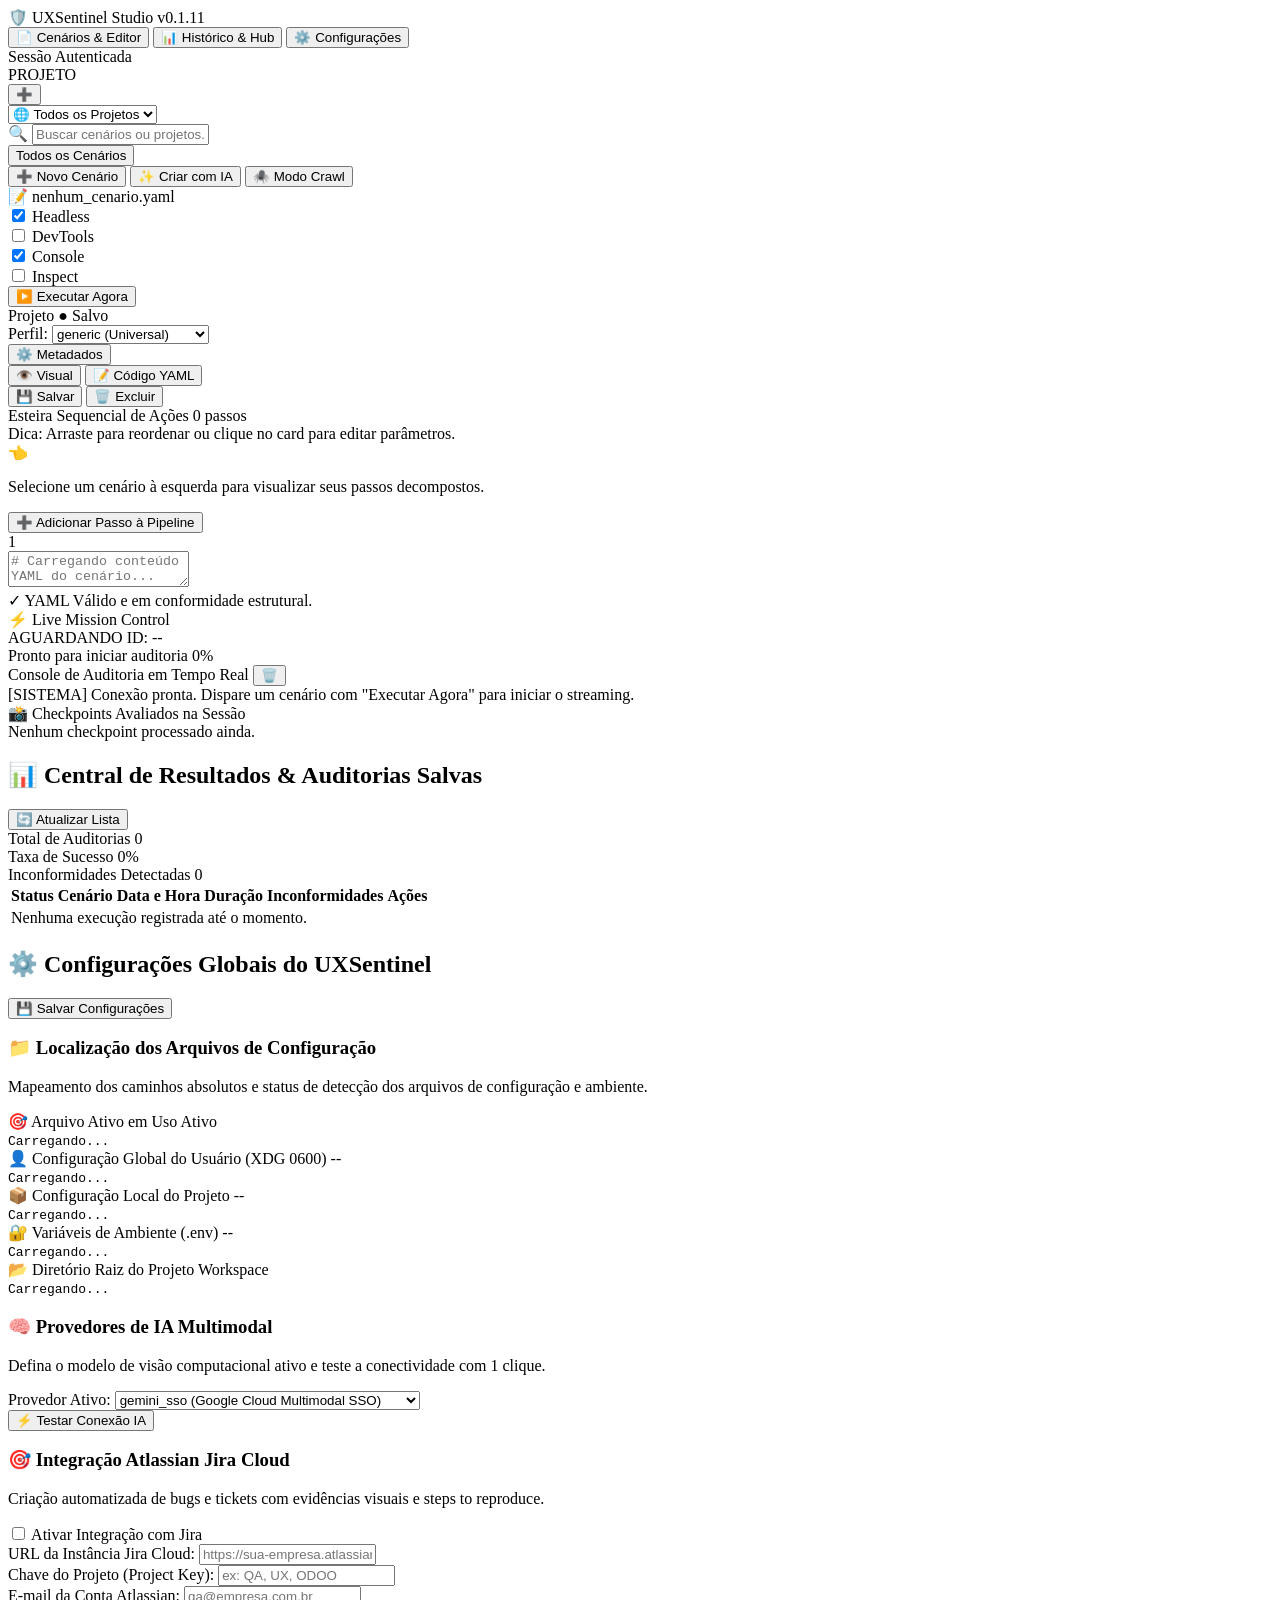
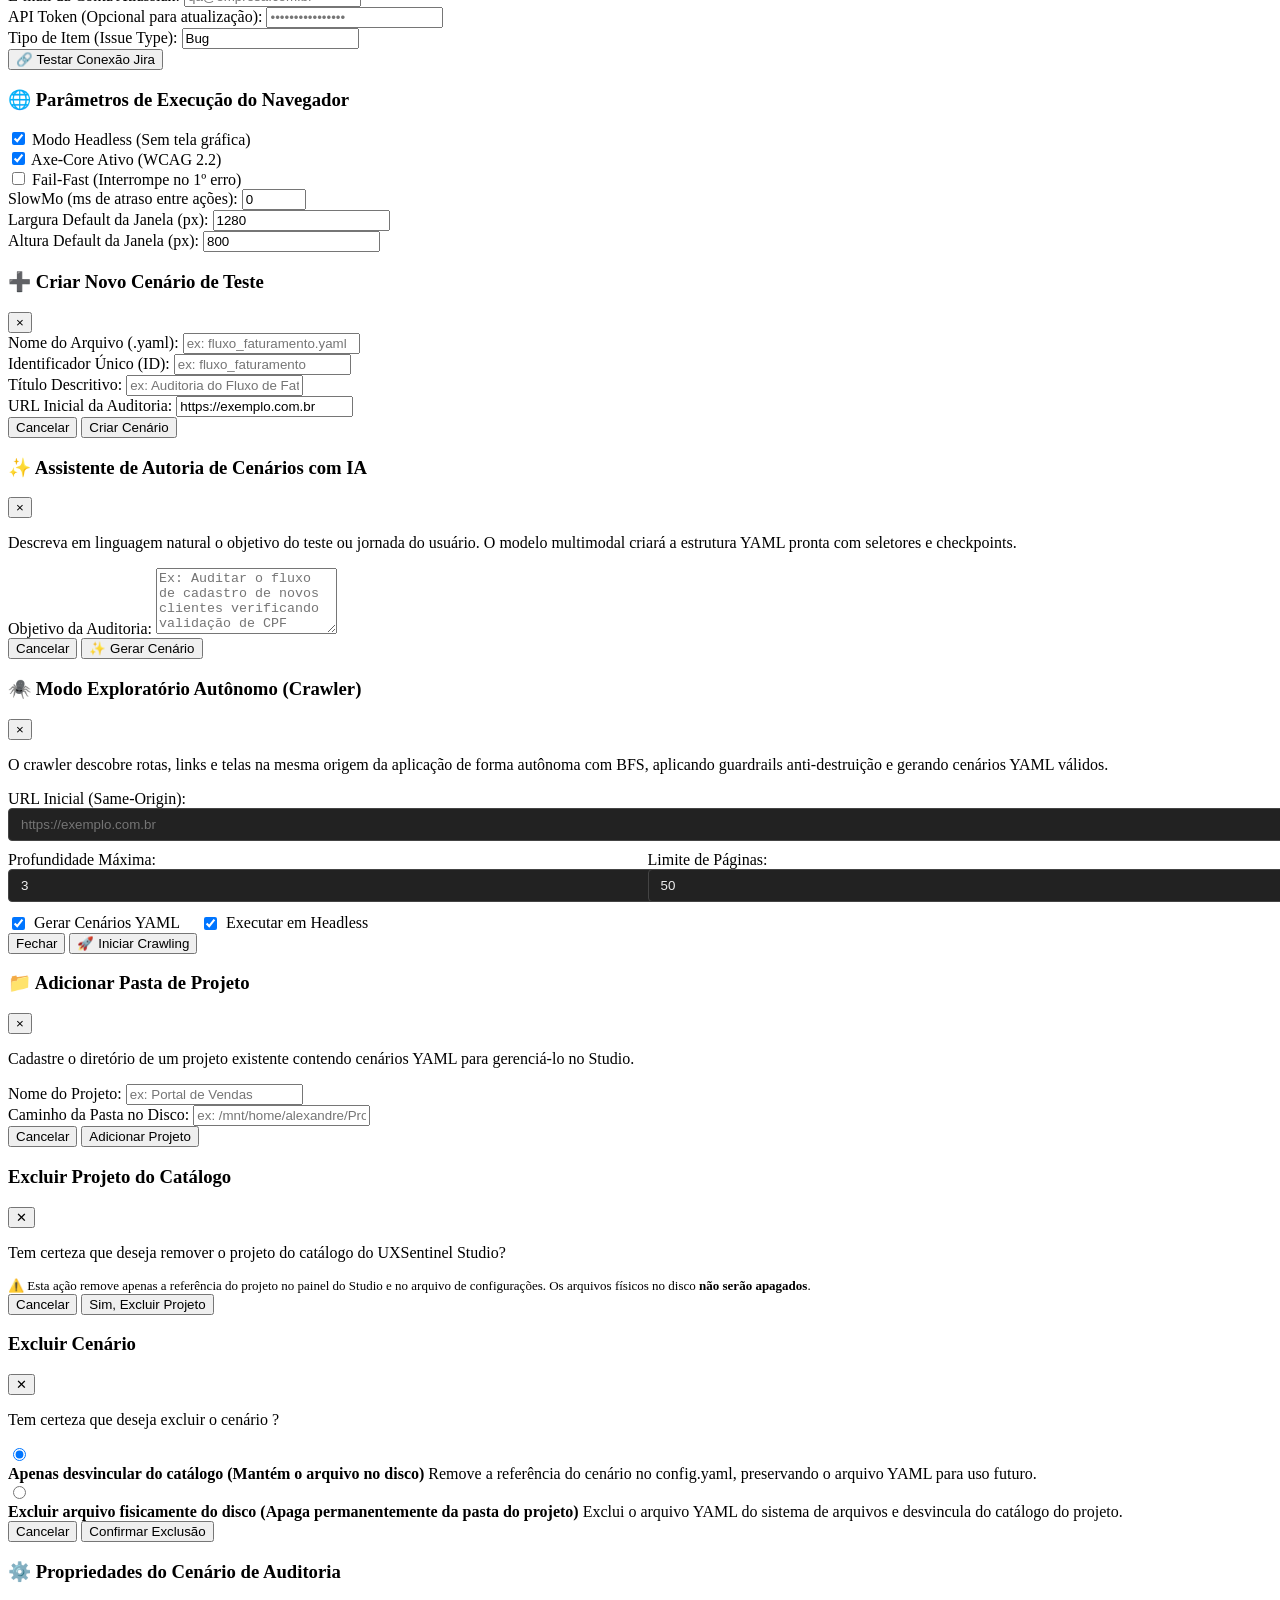
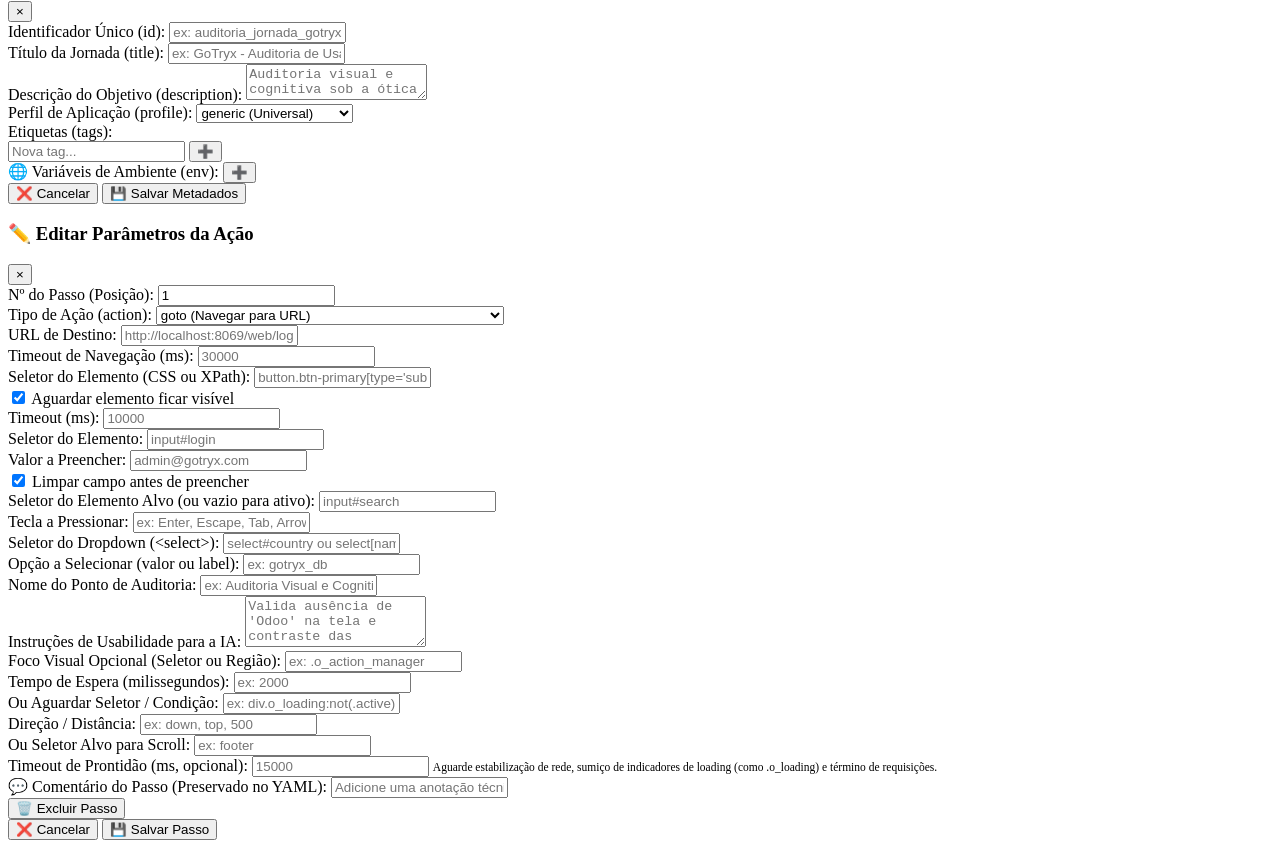
==== commit 81c1dcf9: "feat(mcp): implementa servidor mcp nativo no cli para controle por agentes de ia (UXS-85)" ====
--- a/studio/uxsentinel_studio/static/index.html
+++ b/studio/uxsentinel_studio/static/index.html
@@ -14,7 +14,7 @@
             <div class="topbar-brand">
                 <span class="brand-icon">🛡️</span>
                 <span class="brand-name">UXSentinel <span class="brand-badge">Studio</span></span>
-                <span class="version-badge" id="version-display">v0.1.10</span>
+                <span class="version-badge" id="version-display">v0.1.11</span>
             </div>
 
             <!-- Navegação Superior / Abas Globais -->
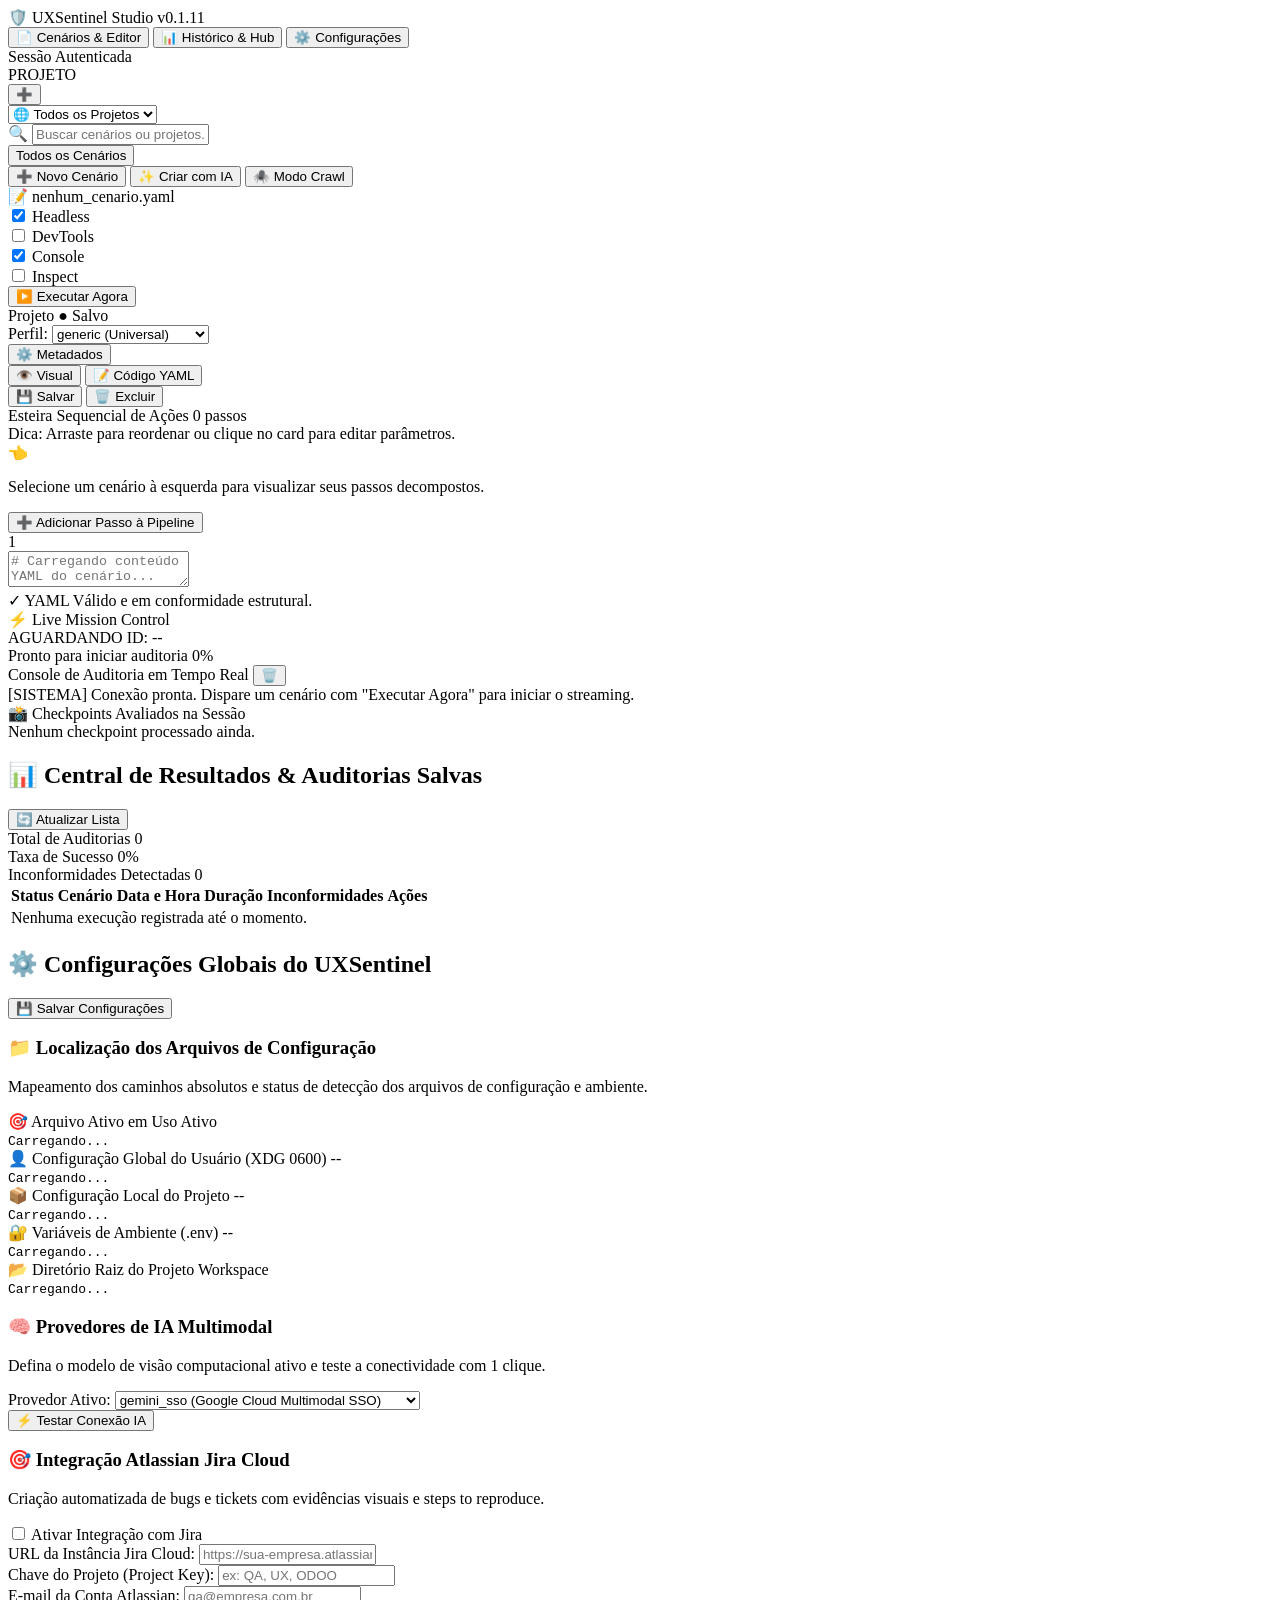
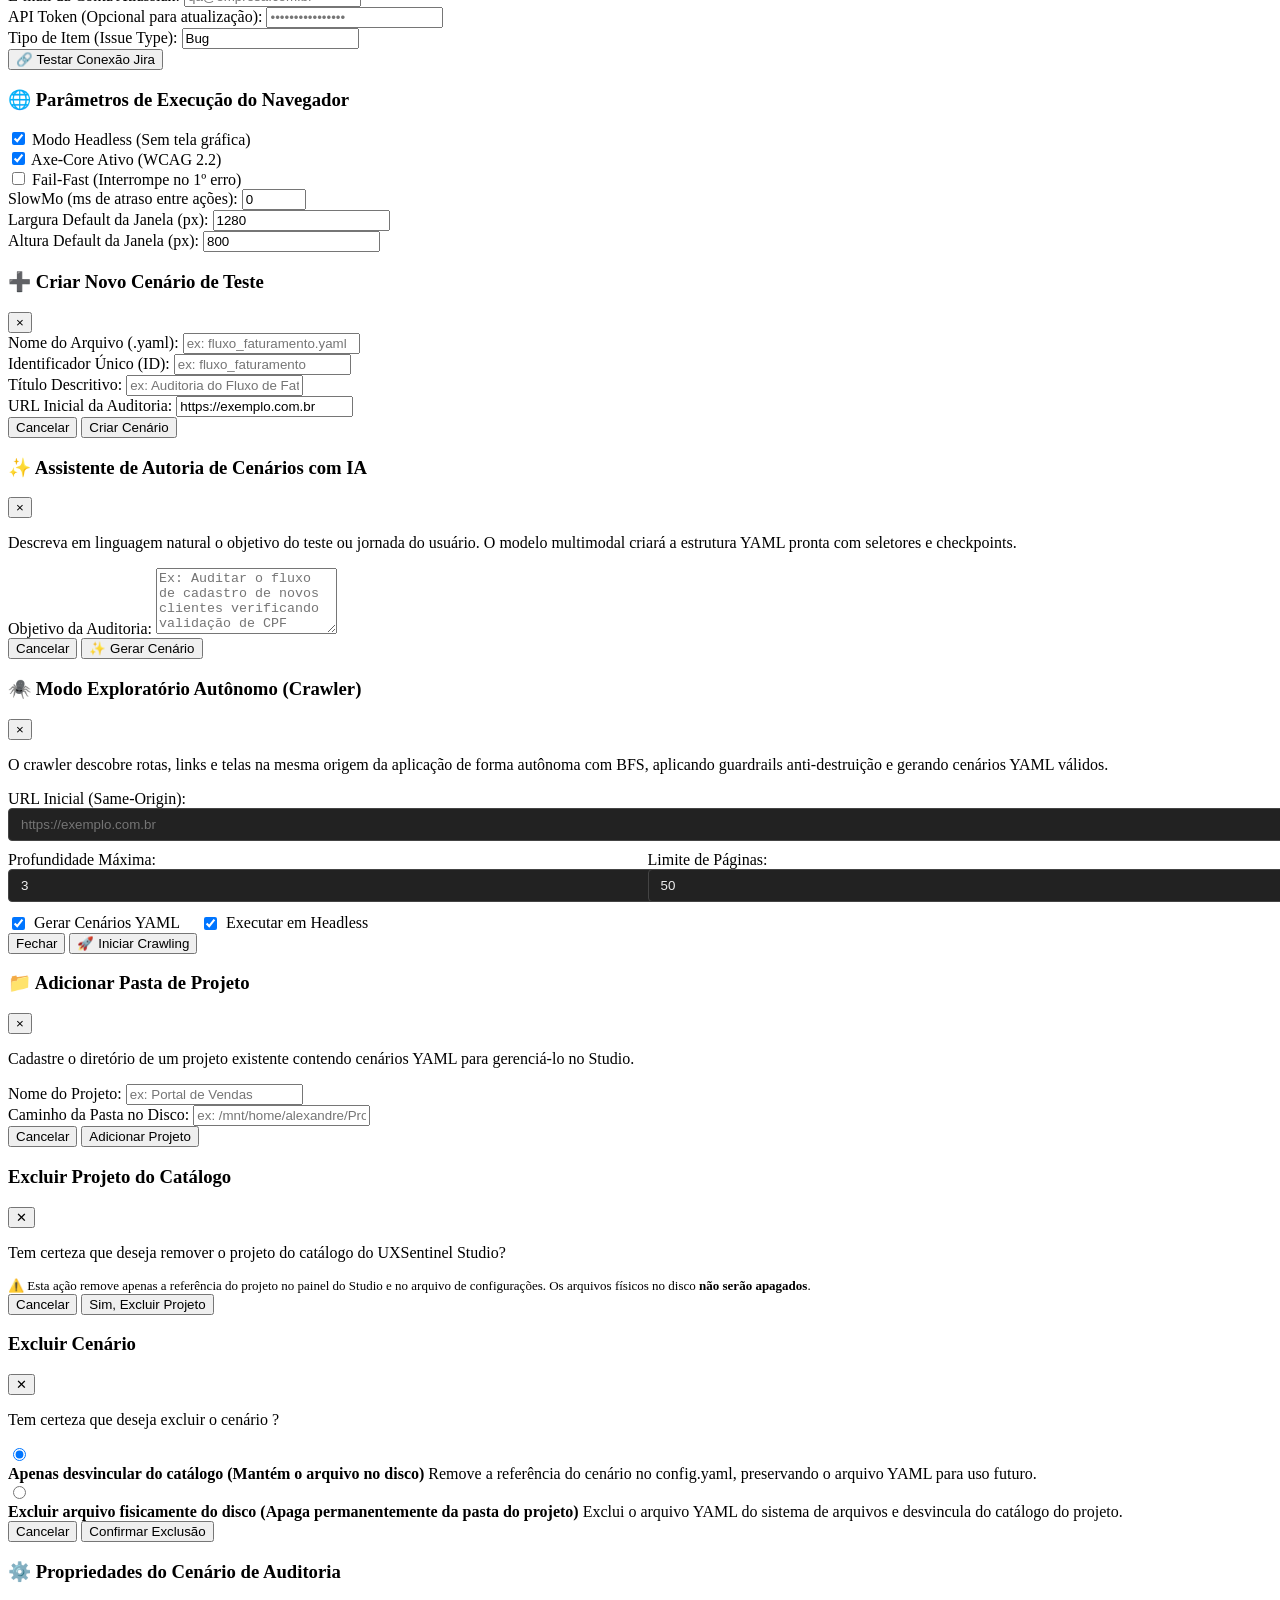
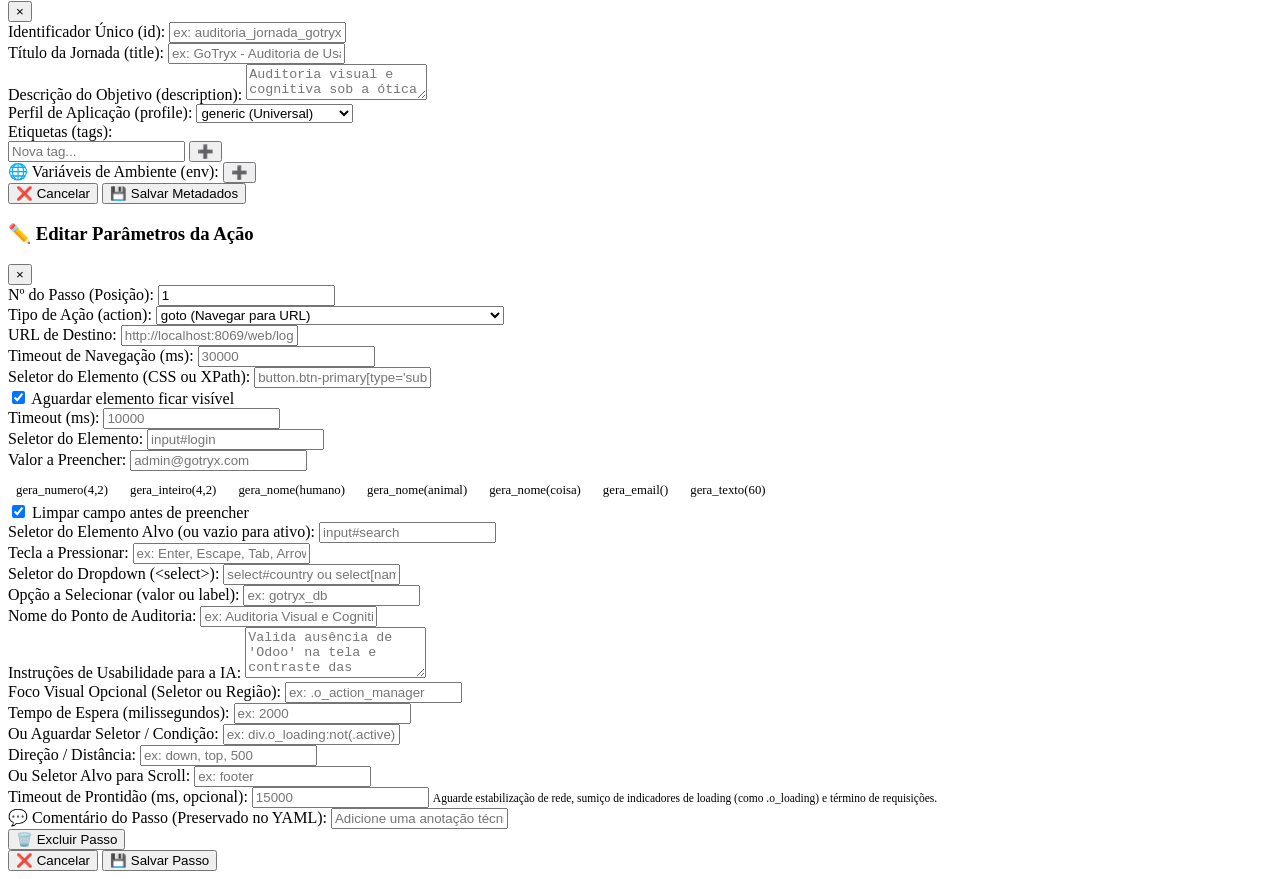
==== commit 88a46750: "feat(scenarios,vision): suporte a novos provedores de IA e geradores dinamicos em cenarios, bump v1." ====
--- a/studio/uxsentinel_studio/static/index.html
+++ b/studio/uxsentinel_studio/static/index.html
@@ -867,6 +867,15 @@
                         <div class="form-group">
                             <label for="step-field-value-fill">Valor a Preencher:</label>
                             <input type="text" id="step-field-value-fill" placeholder="admin@gotryx.com">
+                            <div class="generator-chips" style="margin-top: 8px; display: flex; gap: 6px; flex-wrap: wrap;">
+                                <span class="badge generator-chip" style="cursor:pointer; background:var(--bg-secondary); color:var(--text-primary); border:1px solid var(--border-color); padding: 4px 8px; border-radius: 4px; font-size: 0.8em; font-family:var(--font-mono);" data-gen="gera_numero(4,2)">gera_numero(4,2)</span>
+                                <span class="badge generator-chip" style="cursor:pointer; background:var(--bg-secondary); color:var(--text-primary); border:1px solid var(--border-color); padding: 4px 8px; border-radius: 4px; font-size: 0.8em; font-family:var(--font-mono);" data-gen="gera_inteiro(4,2)">gera_inteiro(4,2)</span>
+                                <span class="badge generator-chip" style="cursor:pointer; background:var(--bg-secondary); color:var(--text-primary); border:1px solid var(--border-color); padding: 4px 8px; border-radius: 4px; font-size: 0.8em; font-family:var(--font-mono);" data-gen="gera_nome(humano)">gera_nome(humano)</span>
+                                <span class="badge generator-chip" style="cursor:pointer; background:var(--bg-secondary); color:var(--text-primary); border:1px solid var(--border-color); padding: 4px 8px; border-radius: 4px; font-size: 0.8em; font-family:var(--font-mono);" data-gen="gera_nome(animal)">gera_nome(animal)</span>
+                                <span class="badge generator-chip" style="cursor:pointer; background:var(--bg-secondary); color:var(--text-primary); border:1px solid var(--border-color); padding: 4px 8px; border-radius: 4px; font-size: 0.8em; font-family:var(--font-mono);" data-gen="gera_nome(coisa)">gera_nome(coisa)</span>
+                                <span class="badge generator-chip" style="cursor:pointer; background:var(--bg-secondary); color:var(--text-primary); border:1px solid var(--border-color); padding: 4px 8px; border-radius: 4px; font-size: 0.8em; font-family:var(--font-mono);" data-gen="gera_email()">gera_email()</span>
+                                <span class="badge generator-chip" style="cursor:pointer; background:var(--bg-secondary); color:var(--text-primary); border:1px solid var(--border-color); padding: 4px 8px; border-radius: 4px; font-size: 0.8em; font-family:var(--font-mono);" data-gen="gera_texto(60)">gera_texto(60)</span>
+                            </div>
                         </div>
                         <div class="form-group">
                             <label class="checkbox-label">
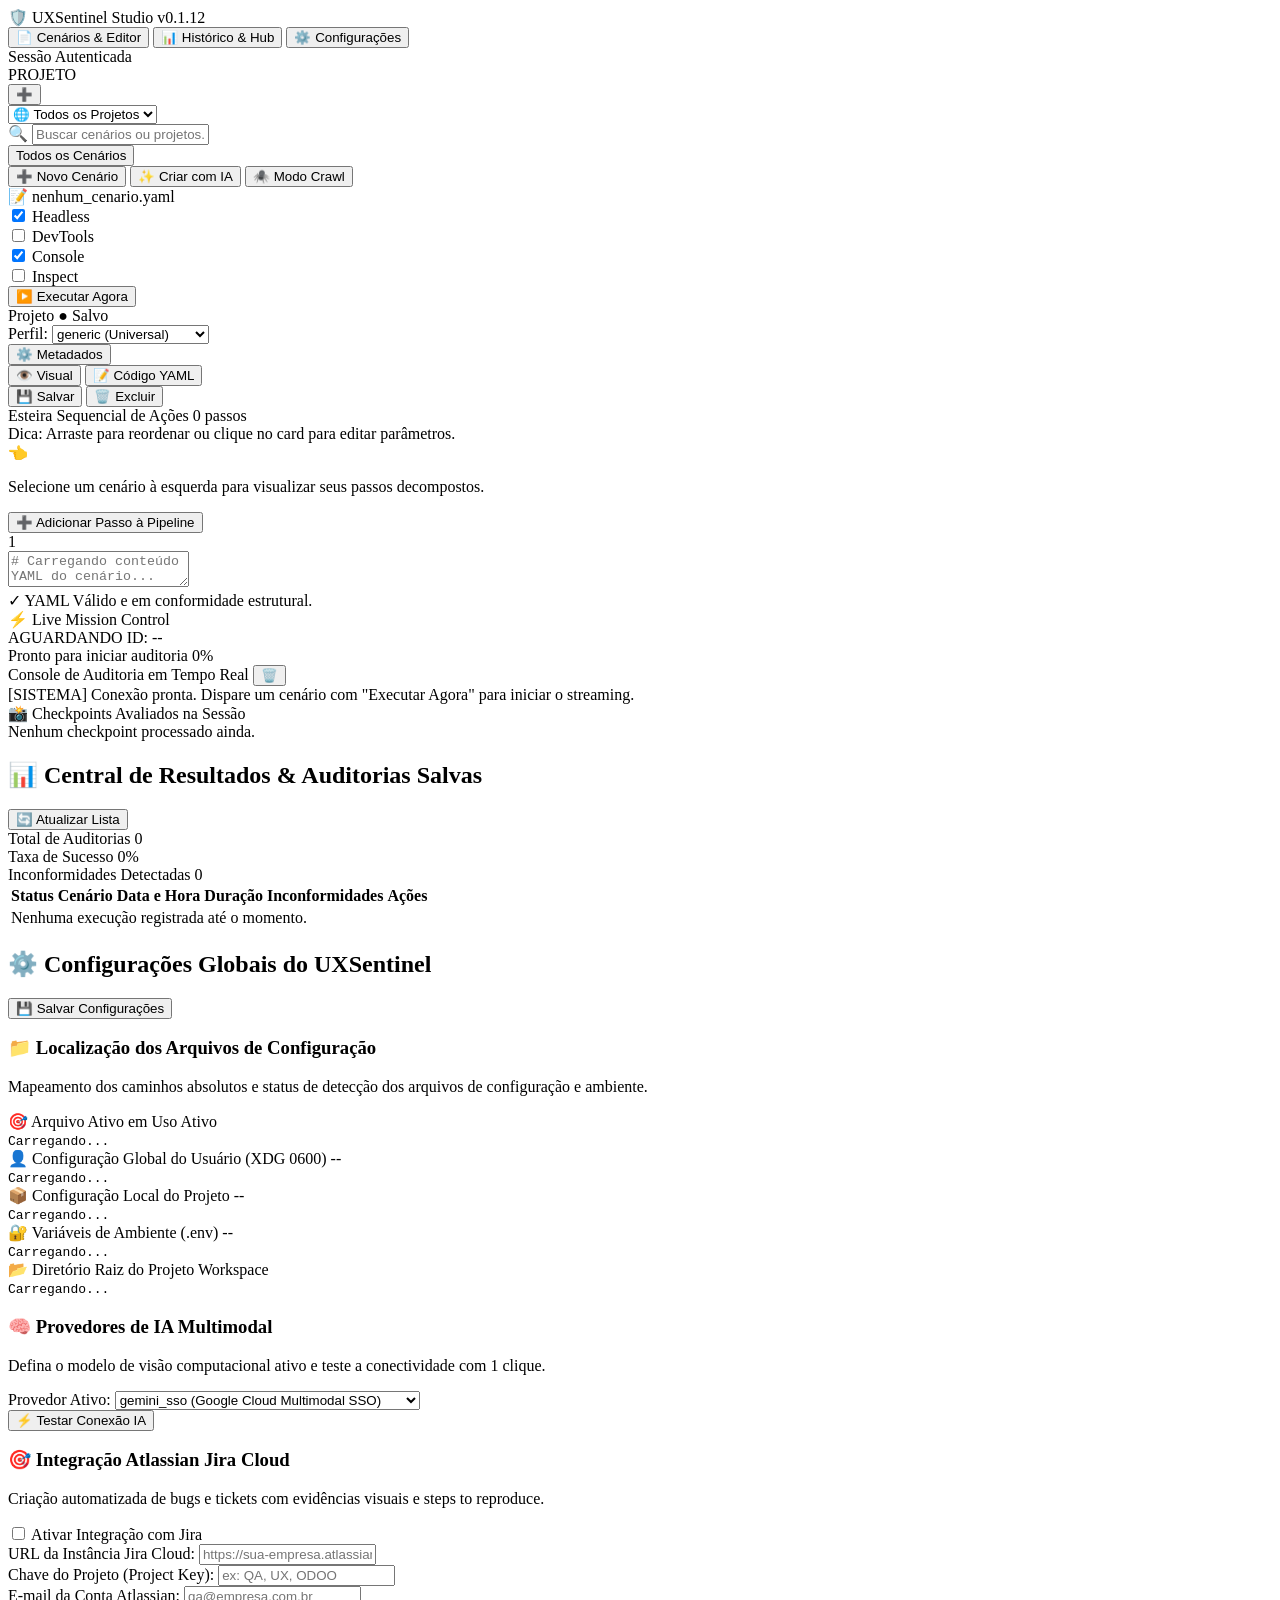
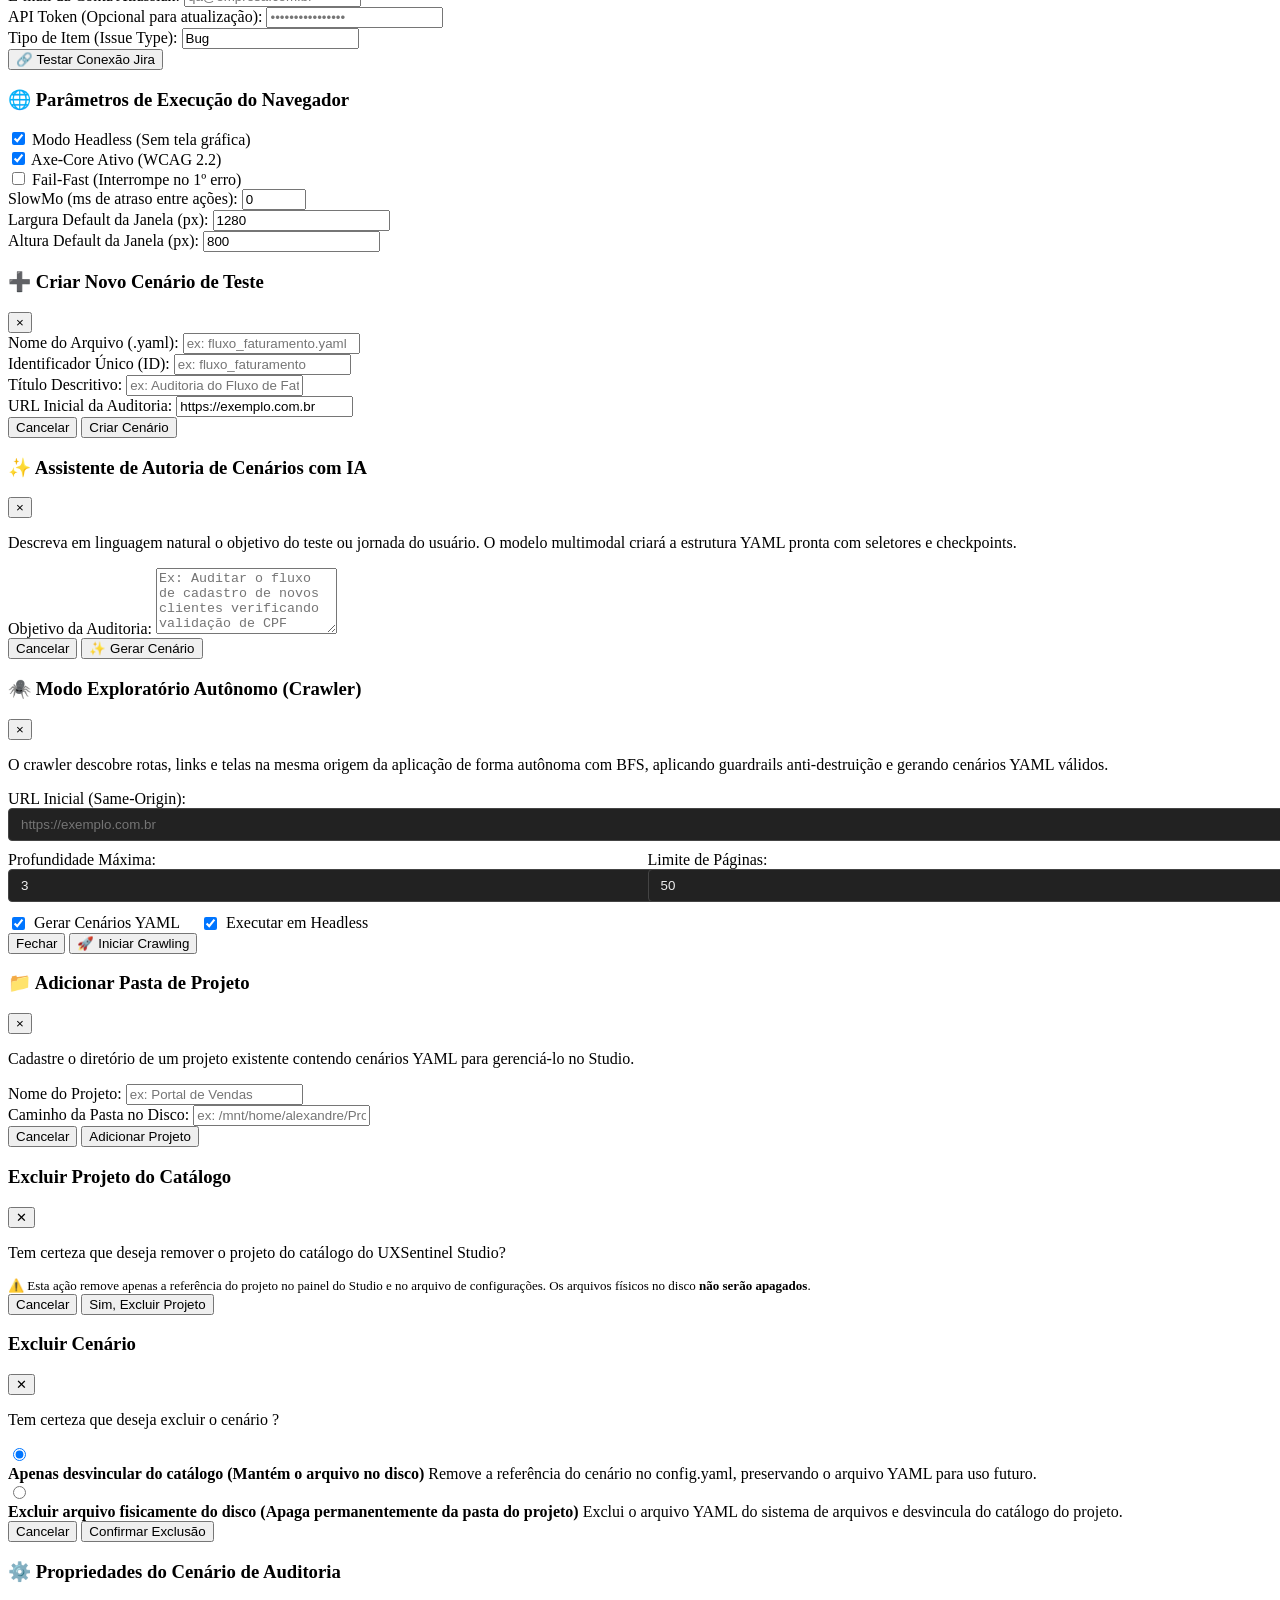
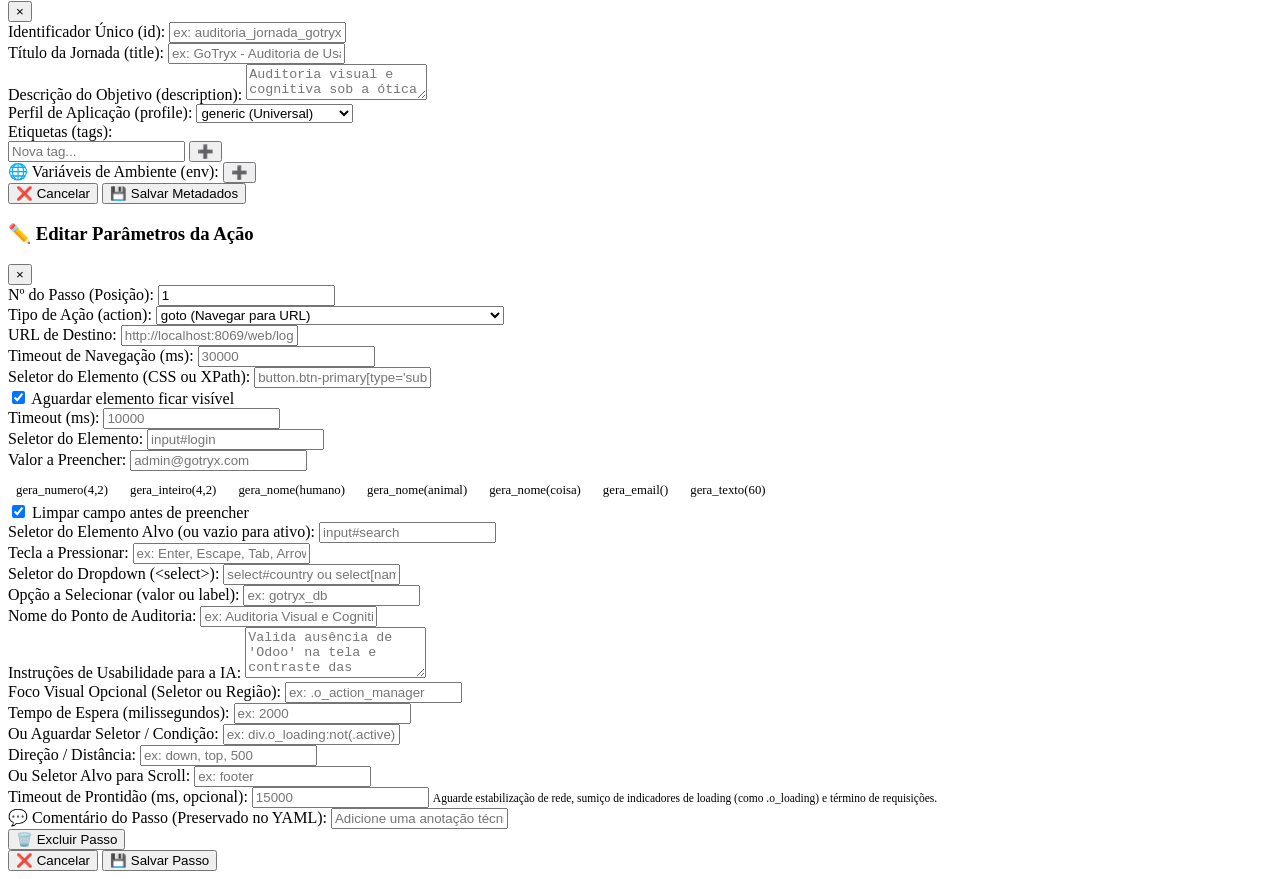
==== commit fba25043: "chore(studio): bump uxsentinel-studio to v0.1.12 with dynamic scenario generators (UXS-89)" ====
--- a/studio/uxsentinel_studio/static/index.html
+++ b/studio/uxsentinel_studio/static/index.html
@@ -14,7 +14,7 @@
             <div class="topbar-brand">
                 <span class="brand-icon">🛡️</span>
                 <span class="brand-name">UXSentinel <span class="brand-badge">Studio</span></span>
-                <span class="version-badge" id="version-display">v0.1.11</span>
+                <span class="version-badge" id="version-display">v0.1.12</span>
             </div>
 
             <!-- Navegação Superior / Abas Globais -->
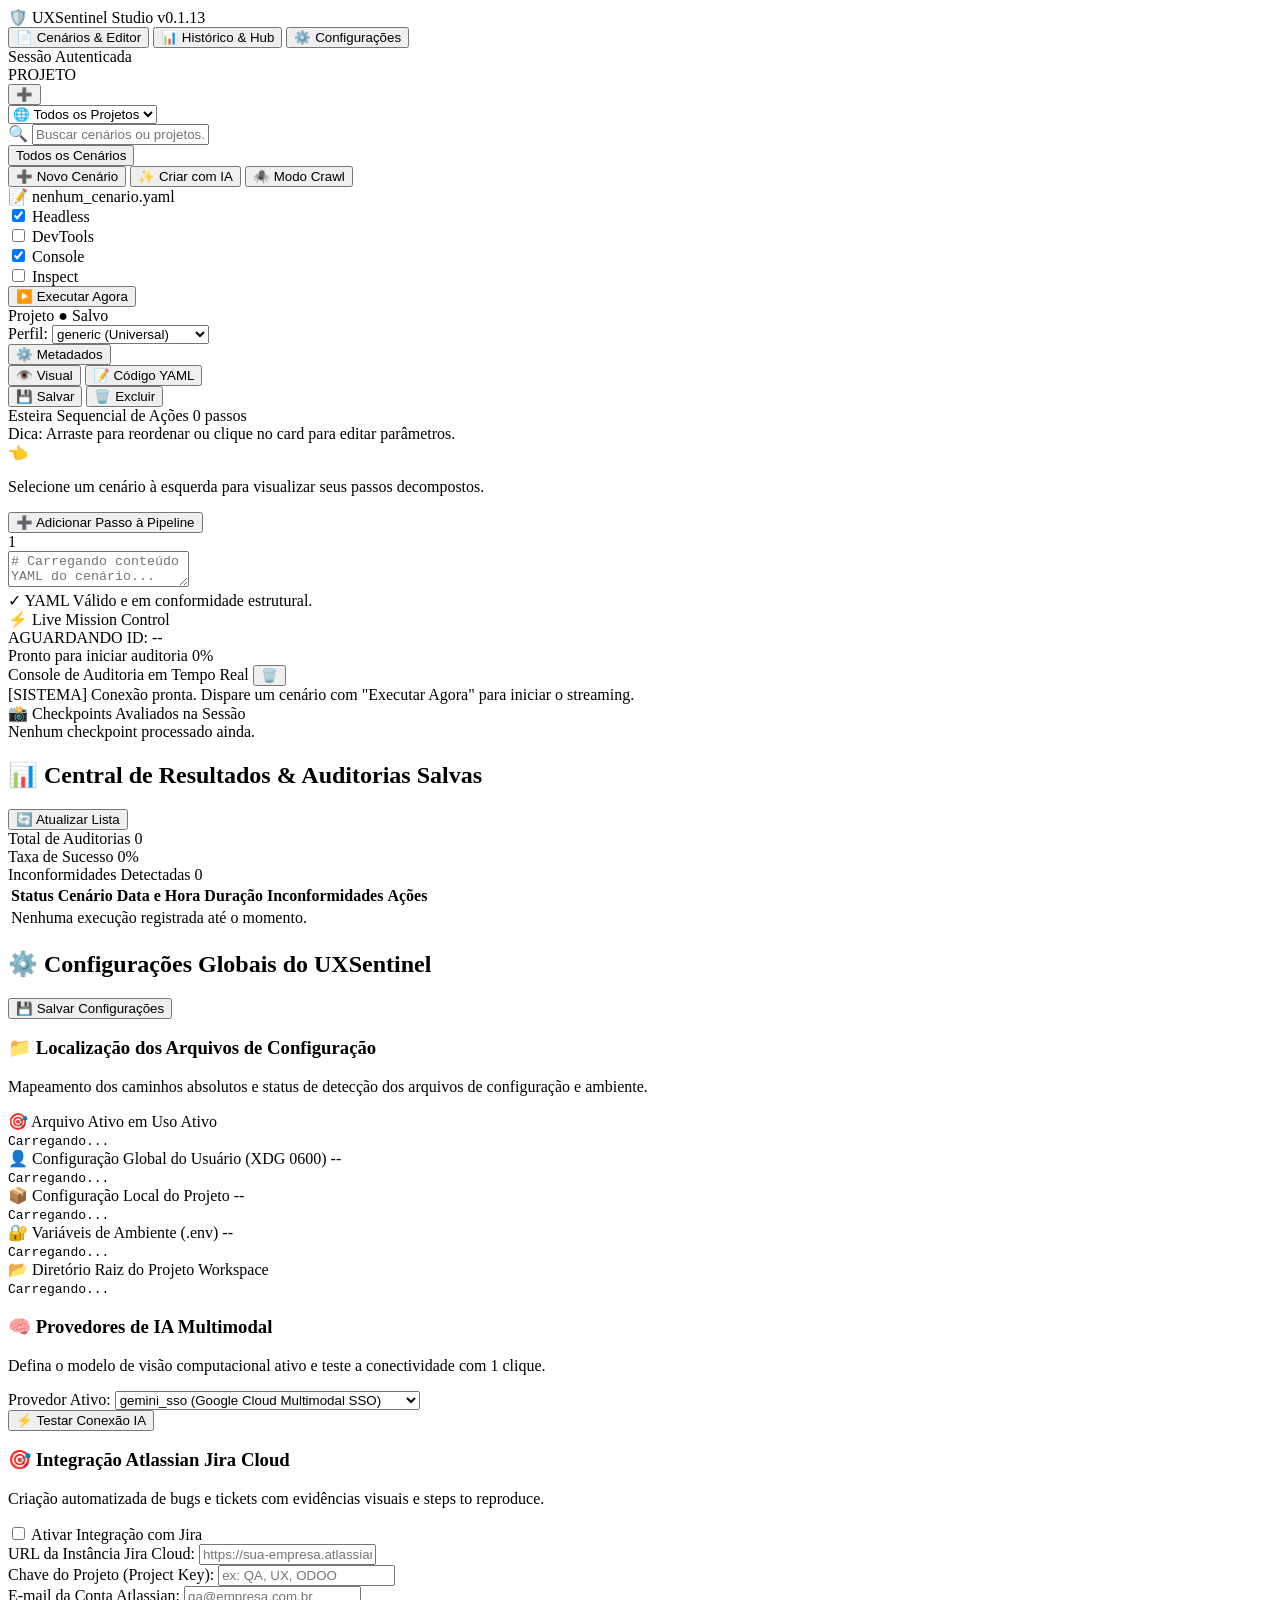
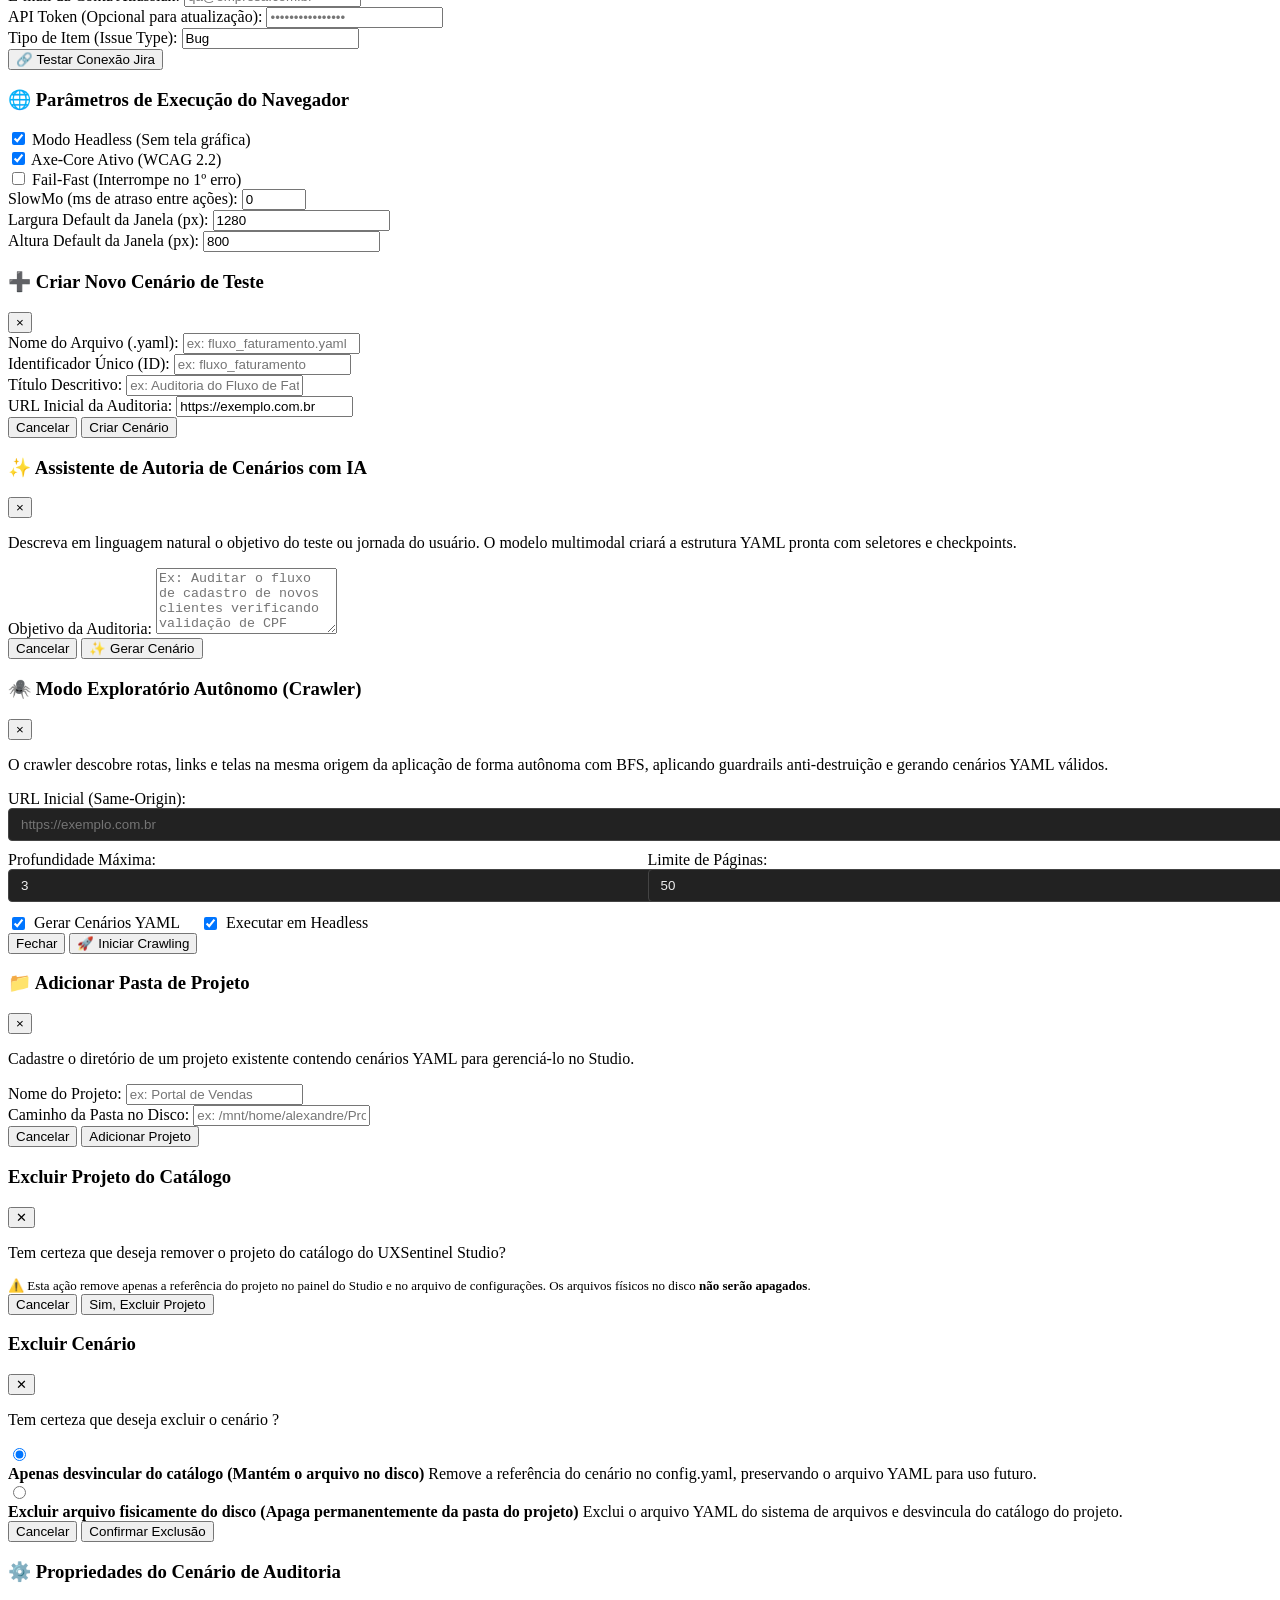
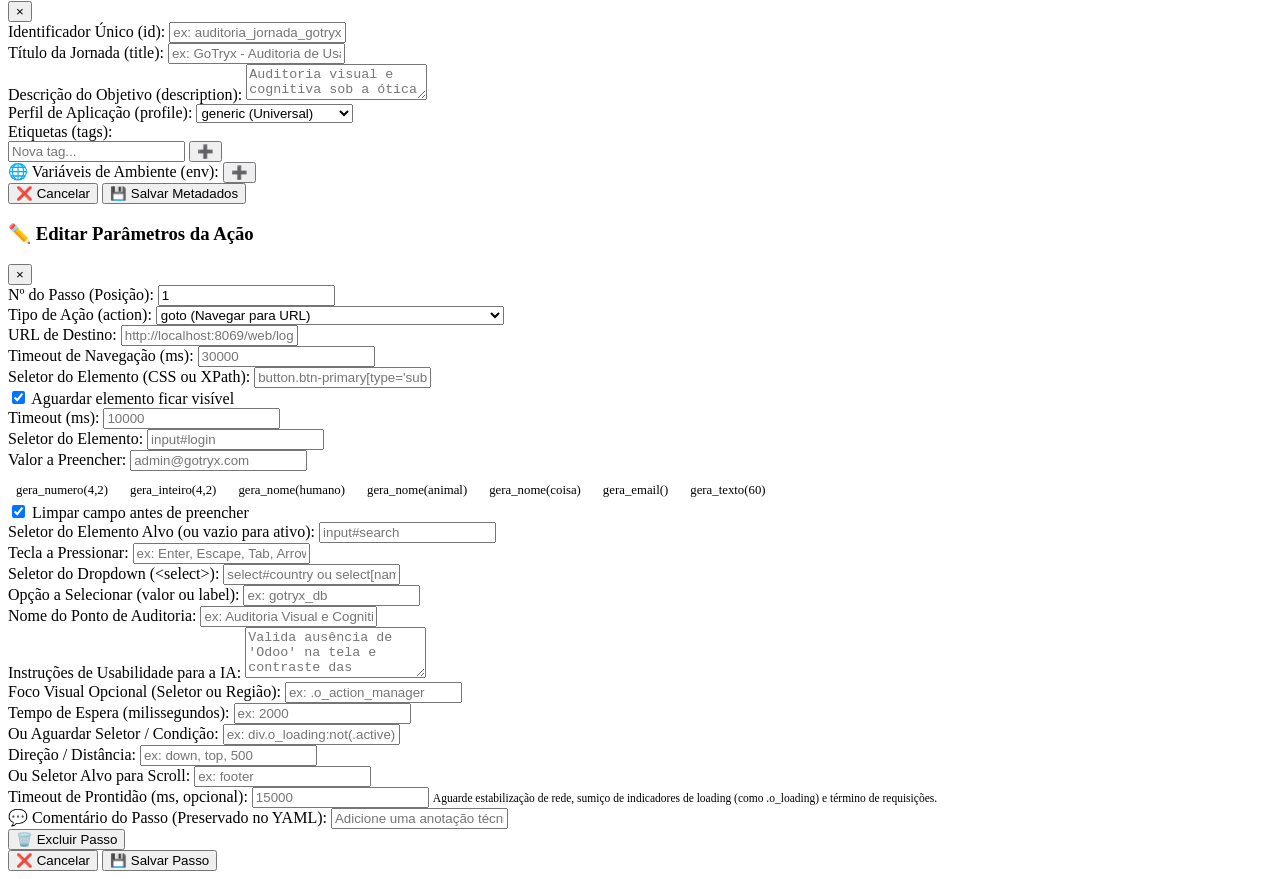
==== commit 5224b13a: "feat(studio): adiciona atributos informativos e operacionais na CLI do Studio (--version, --help, --" ====
--- a/studio/uxsentinel_studio/static/index.html
+++ b/studio/uxsentinel_studio/static/index.html
@@ -14,7 +14,7 @@
             <div class="topbar-brand">
                 <span class="brand-icon">🛡️</span>
                 <span class="brand-name">UXSentinel <span class="brand-badge">Studio</span></span>
-                <span class="version-badge" id="version-display">v0.1.12</span>
+                <span class="version-badge" id="version-display">v0.1.13</span>
             </div>
 
             <!-- Navegação Superior / Abas Globais -->
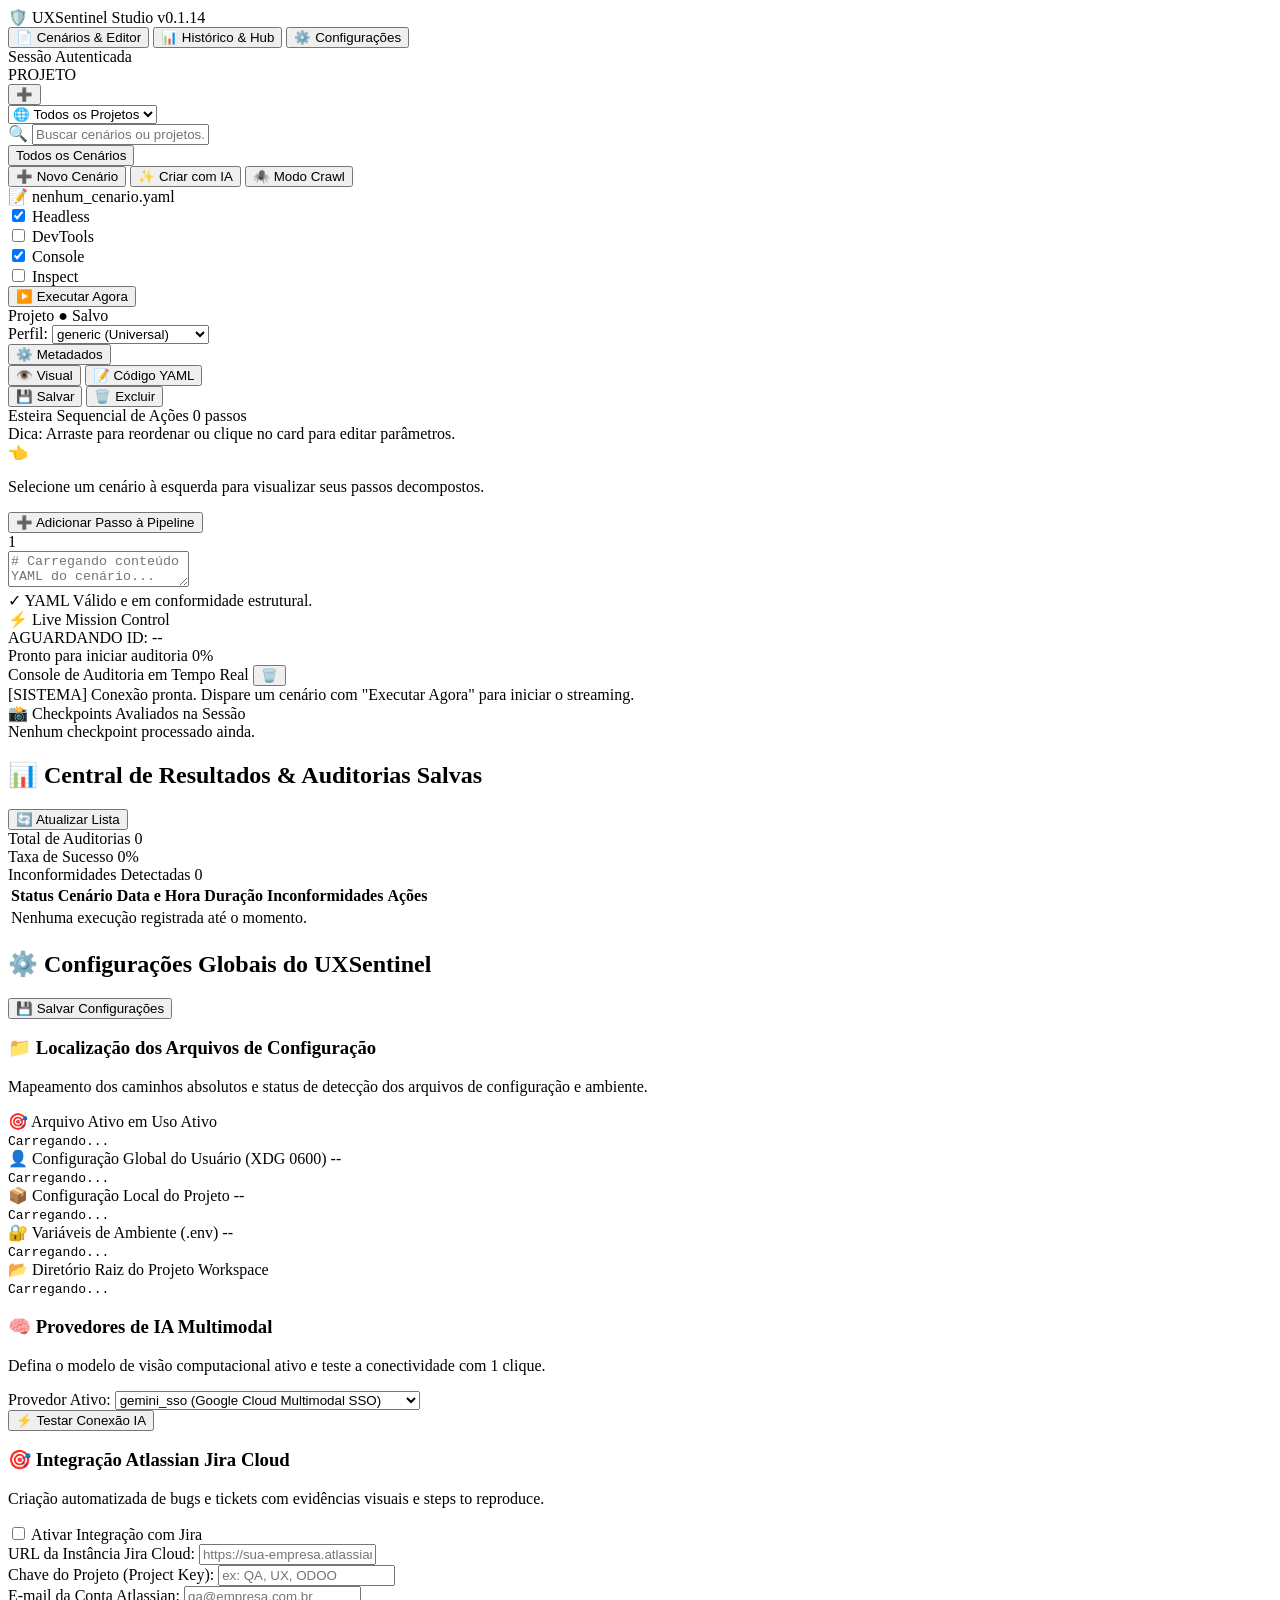
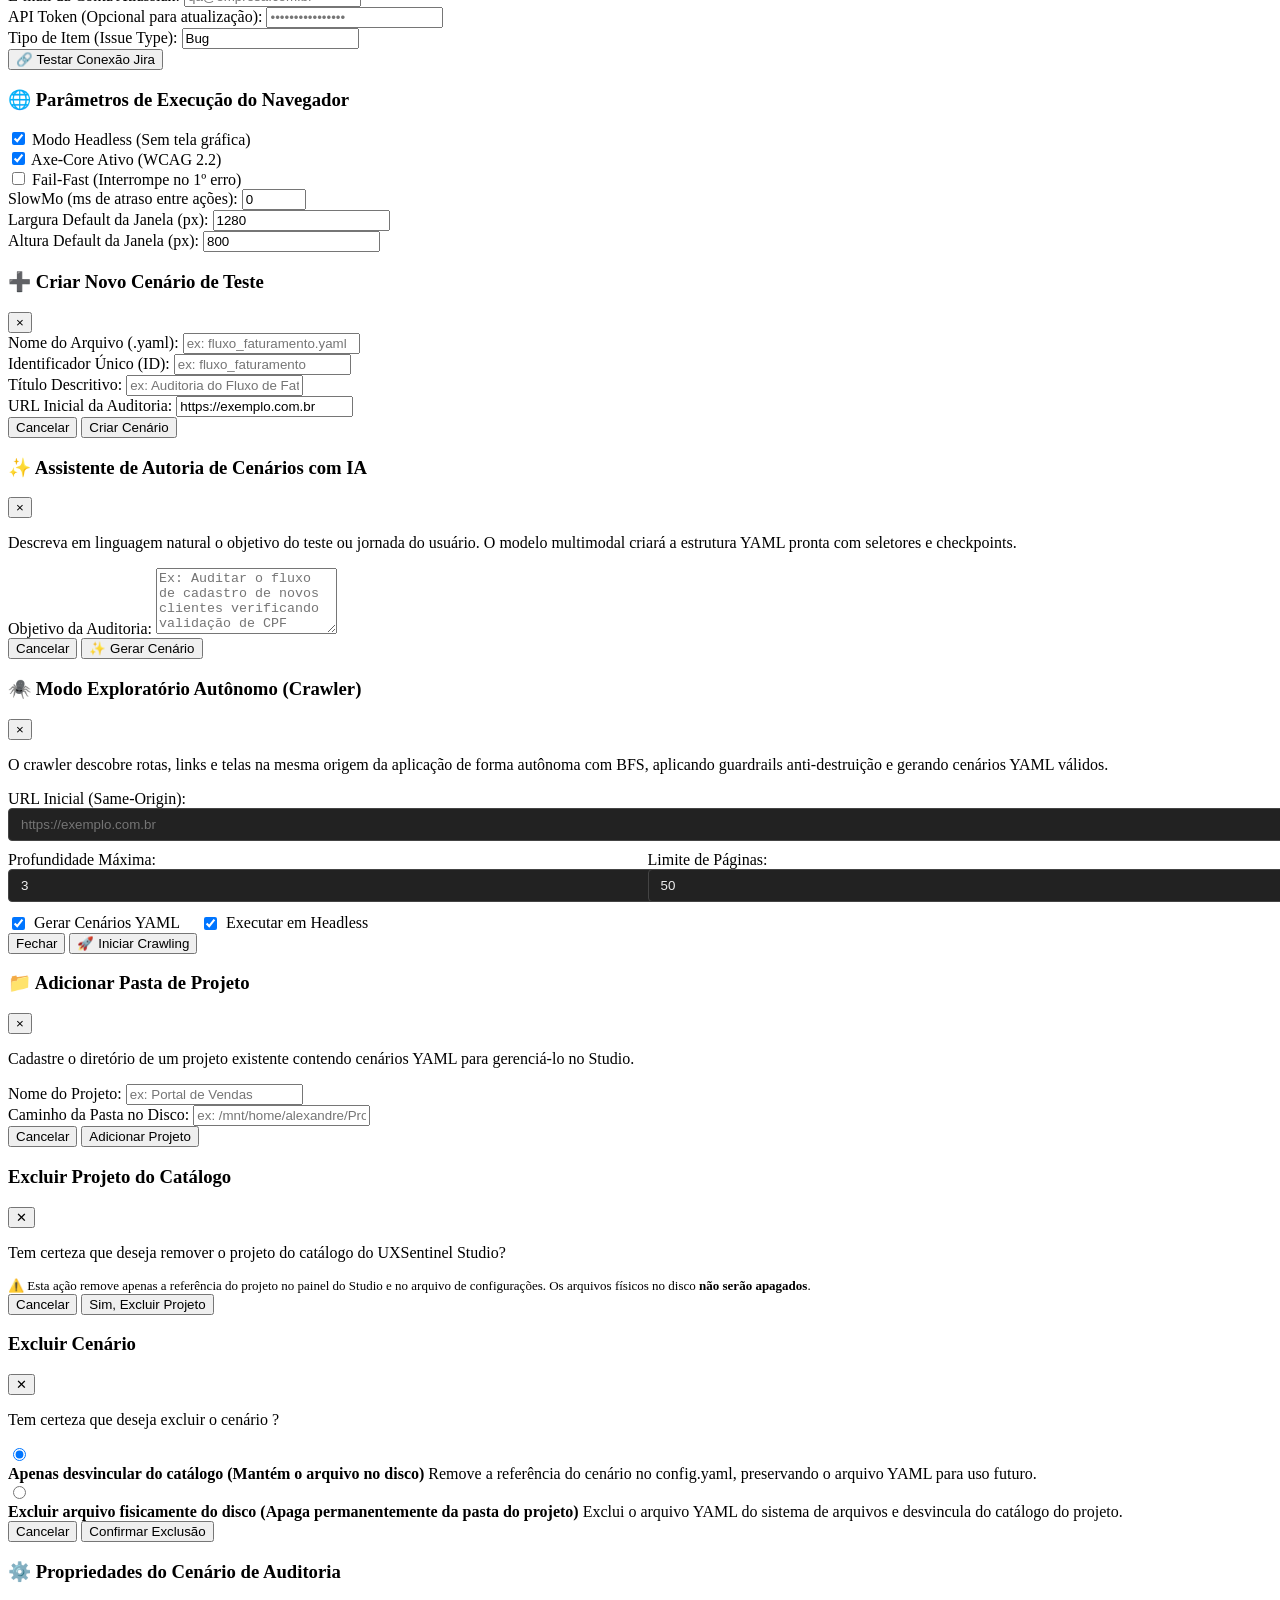
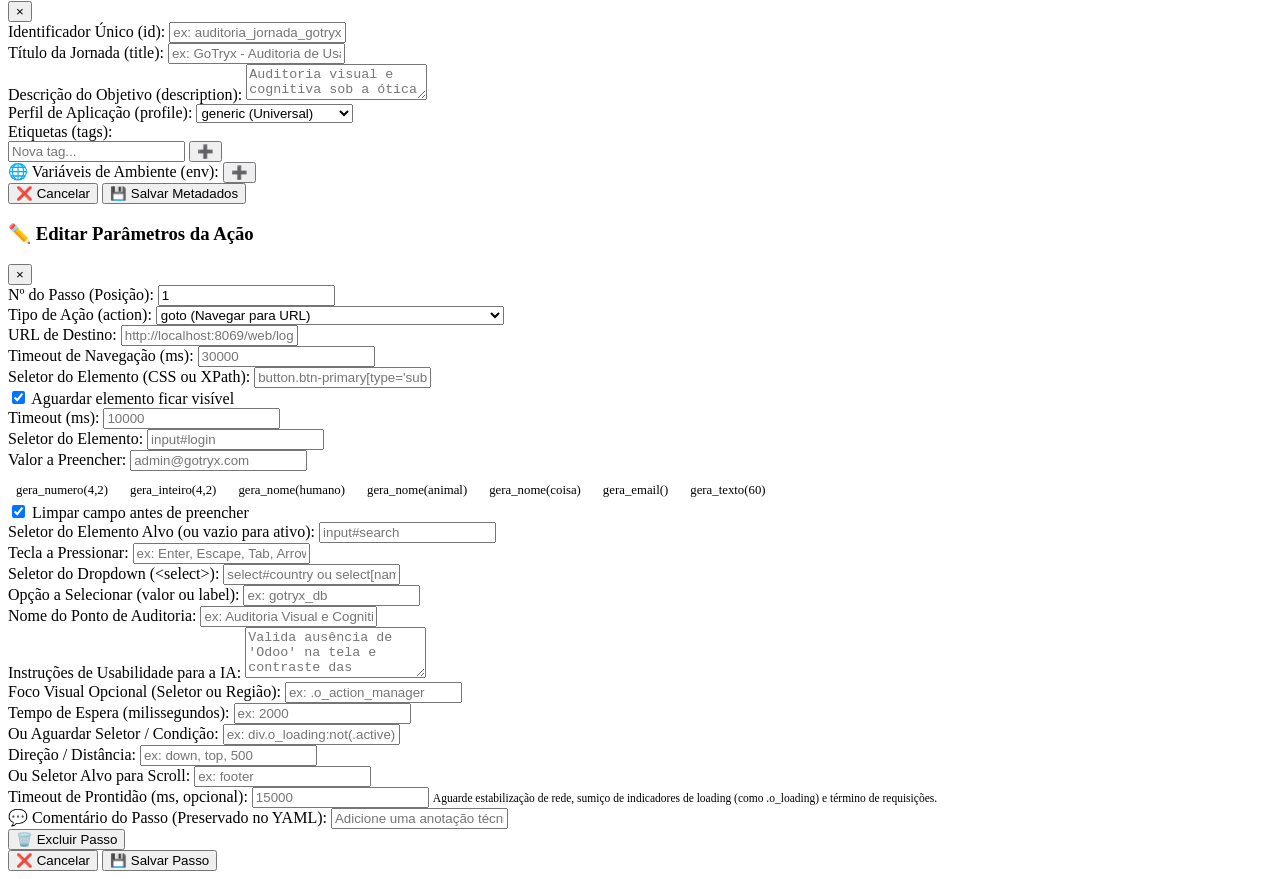
==== commit 4db45937: "fix(studio): atualiza badge de versão para v0.1.14 no index.html" ====
--- a/studio/uxsentinel_studio/static/index.html
+++ b/studio/uxsentinel_studio/static/index.html
@@ -14,7 +14,7 @@
             <div class="topbar-brand">
                 <span class="brand-icon">🛡️</span>
                 <span class="brand-name">UXSentinel <span class="brand-badge">Studio</span></span>
-                <span class="version-badge" id="version-display">v0.1.13</span>
+                <span class="version-badge" id="version-display">v0.1.14</span>
             </div>
 
             <!-- Navegação Superior / Abas Globais -->
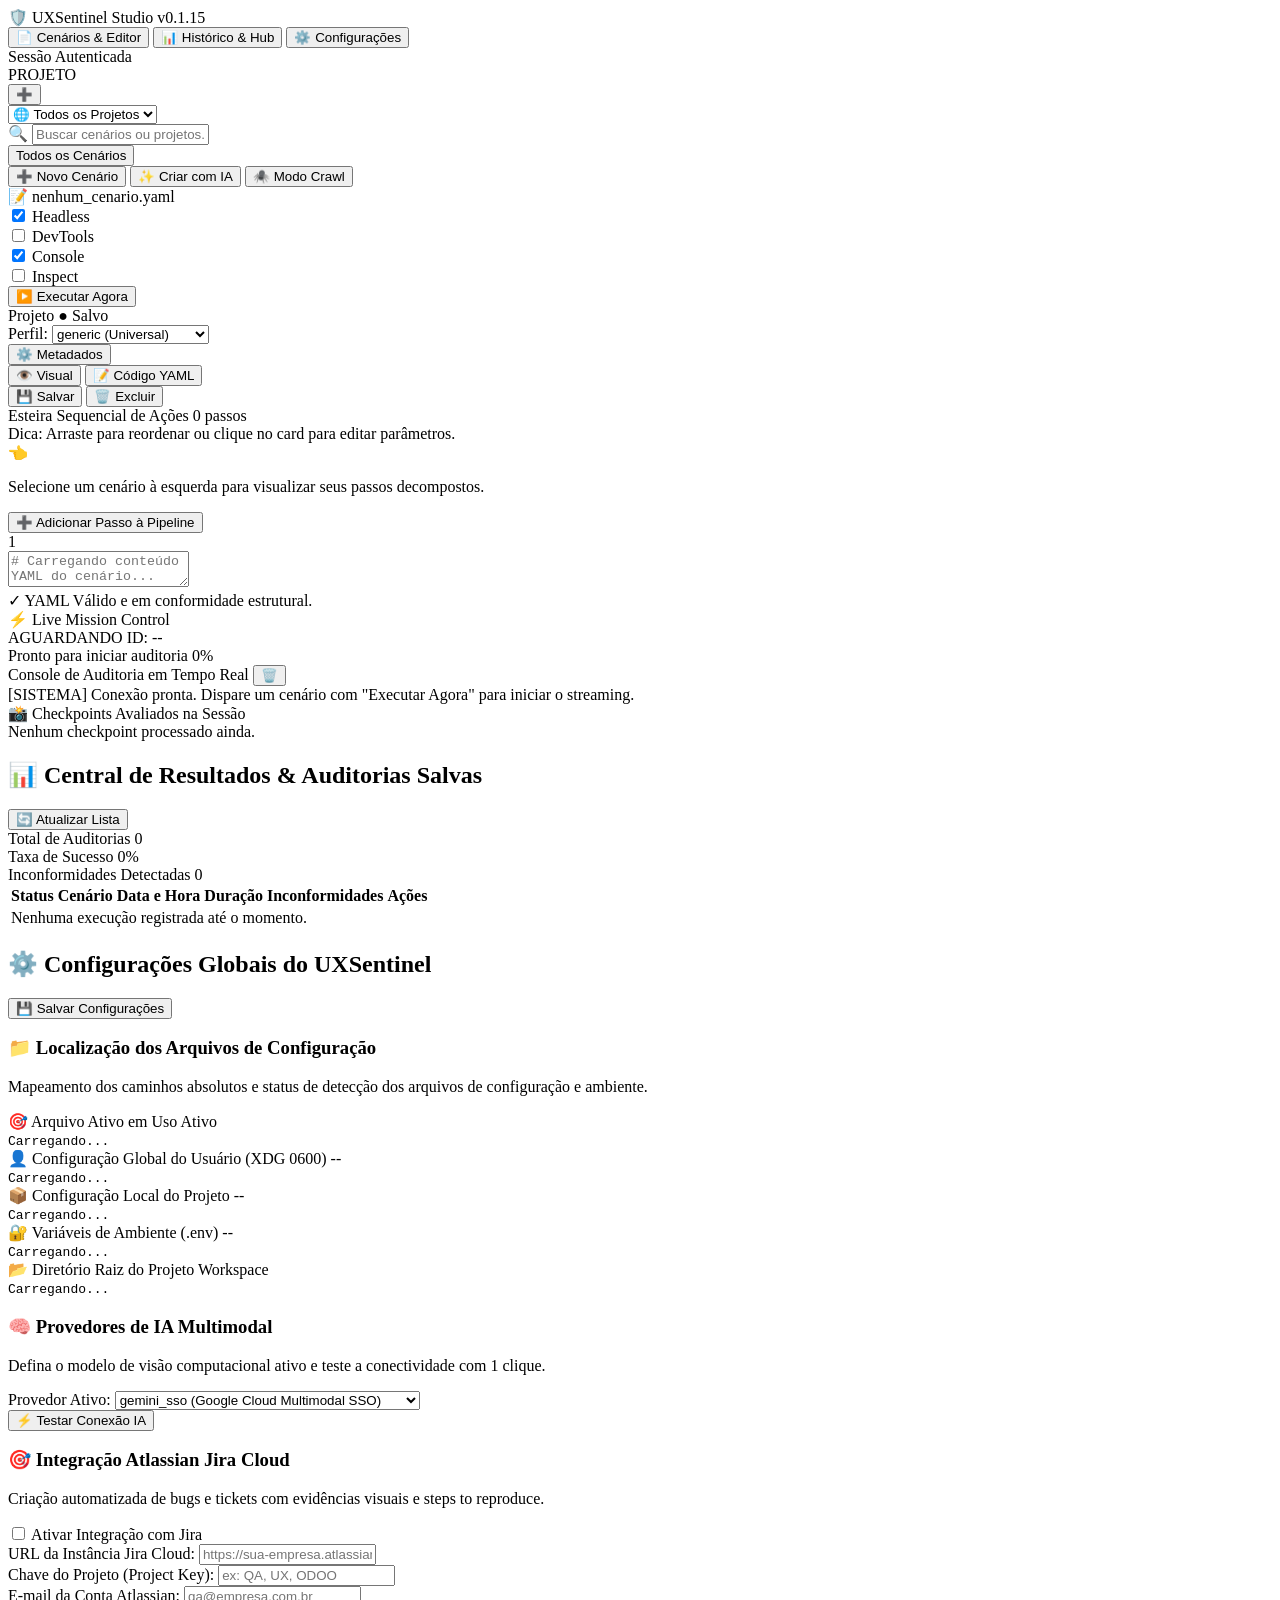
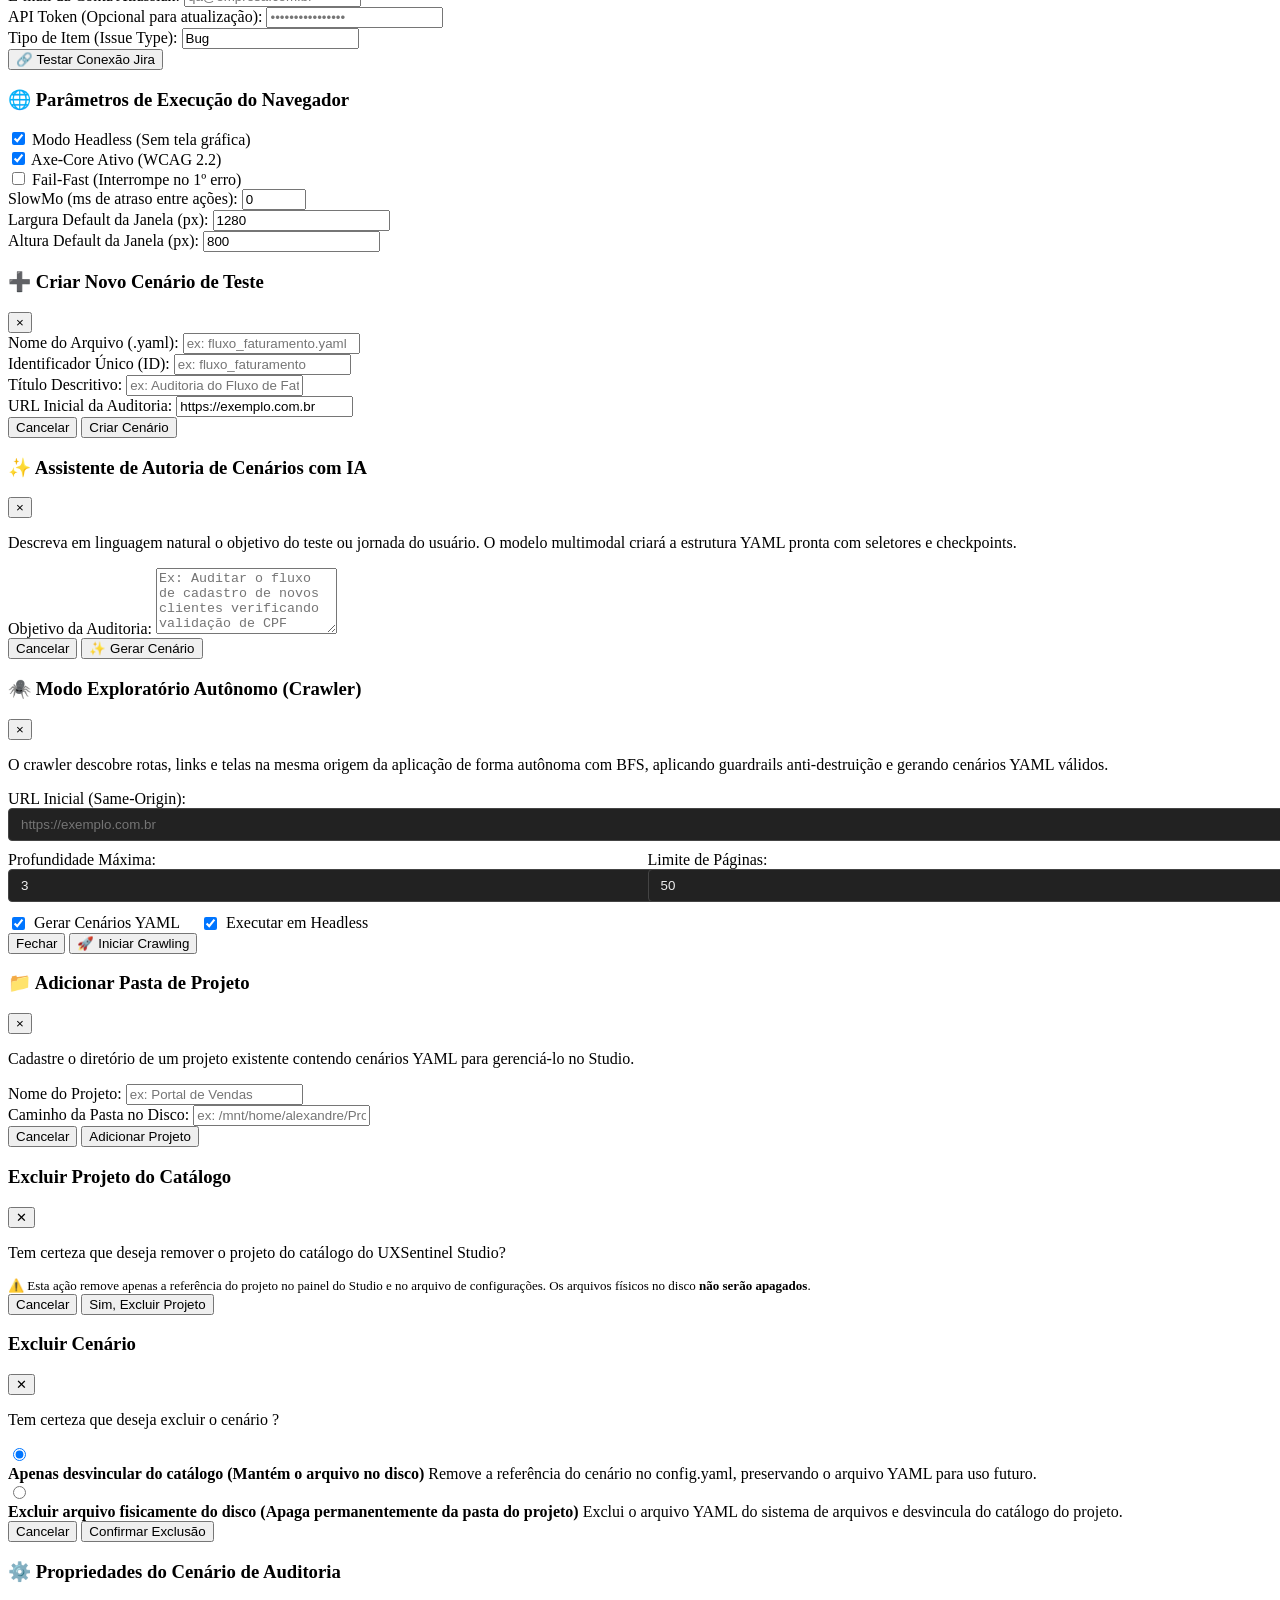
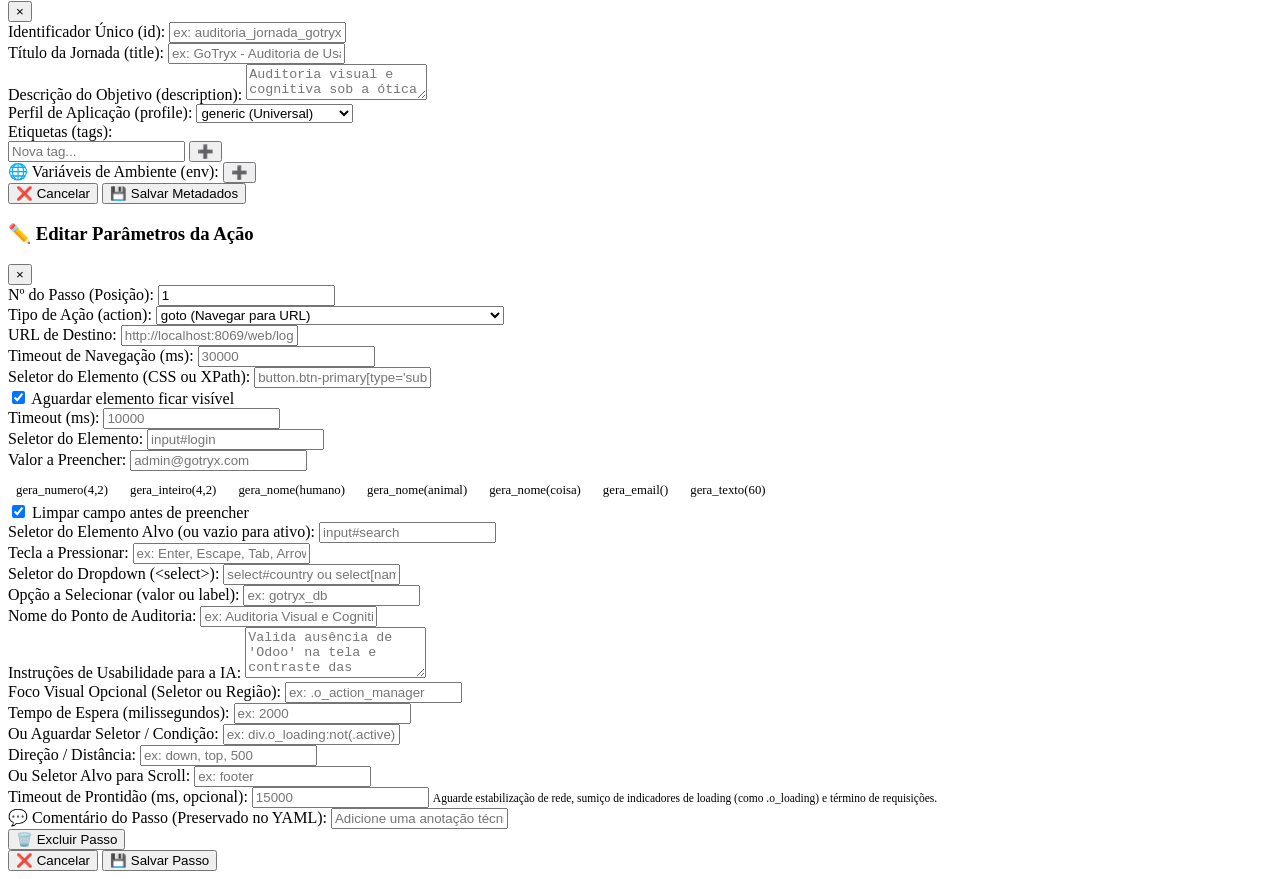
==== commit db0cca05: "chore(release): bump uxsentinel to 1.1.16 e uxsentinel-studio to 0.1.15" ====
--- a/studio/uxsentinel_studio/static/index.html
+++ b/studio/uxsentinel_studio/static/index.html
@@ -14,7 +14,7 @@
             <div class="topbar-brand">
                 <span class="brand-icon">🛡️</span>
                 <span class="brand-name">UXSentinel <span class="brand-badge">Studio</span></span>
-                <span class="version-badge" id="version-display">v0.1.14</span>
+                <span class="version-badge" id="version-display">v0.1.15</span>
             </div>
 
             <!-- Navegação Superior / Abas Globais -->
